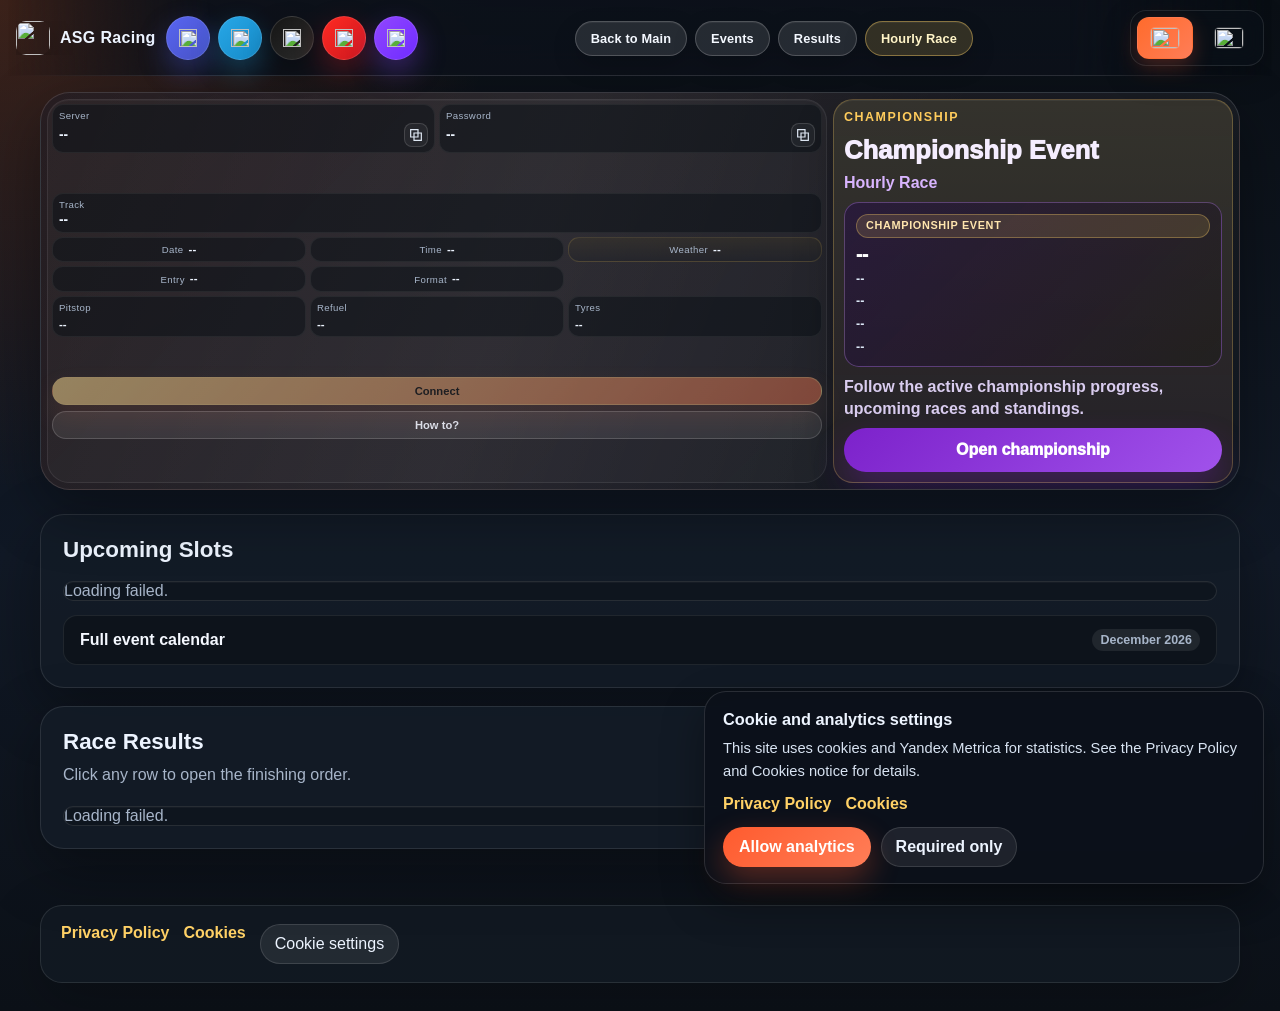
==== index.html @ 37a70ab8 "fix: tighten hourly hero and championship summary" ====
<!DOCTYPE html>
<html lang="en">
<head>
  <meta charset="UTF-8" />
  <meta name="viewport" content="width=device-width, initial-scale=1.0" />

  <meta name="yandex-verification" content="c76adf2164af15e6" />
  <meta name="google-site-verification" content="Q9-gOMKl6WbBLelP-Vl__xxrrF2Qyrm47kdie0mGxz8" />
  <meta name="yandex-metrika-id" content="107697834" />
  <meta name="legal-base-path" content="./" />

  <title>Hourly Race | ASG Racing</title>
  <meta
    name="description"
    content="Schedule, latest announcement and recent races for the dedicated ASG Racing hourly server."
  />
  <meta
    name="keywords"
    content="ASG Racing, ACC, Assetto Corsa Competizione, hourly race, race schedule, racing league, hourly server"
  />
  <meta name="robots" content="index, follow" />
  <meta name="author" content="ASG Racing" />
  <meta name="theme-color" content="#0b0f14" />

  <link rel="canonical" href="https://asgracing.github.io/hourly/" />
  <link rel="icon" href="https://asgracing.github.io/top/favicon.ico" sizes="any" />
  <link rel="icon" type="image/png" sizes="32x32" href="https://asgracing.github.io/top/favicon-32x32.png" />
  <link rel="icon" type="image/png" sizes="16x16" href="https://asgracing.github.io/top/favicon-16x16.png" />
  <link rel="apple-touch-icon" href="https://asgracing.github.io/top/apple-touch-icon.png" />

  <meta property="og:type" content="website" />
  <meta property="og:url" content="https://asgracing.github.io/hourly/" />
  <meta property="og:title" content="Hourly Race | ASG Racing" />
  <meta
    property="og:description"
    content="Schedule, latest announcement and recent races for the dedicated ASG Racing hourly server."
  />
  <meta property="og:image" content="https://asgracing.github.io/top/social/og.jpg" />
  <meta property="og:image:alt" content="ASG Racing hourly race preview" />
  <meta property="og:site_name" content="ASG Racing Hourly Race" />
  <meta property="og:locale" content="en_US" />

  <meta name="twitter:card" content="summary_large_image" />
  <meta name="twitter:title" content="Hourly Race | ASG Racing" />
  <meta
    name="twitter:description"
    content="Schedule, latest announcement and recent races for the dedicated ASG Racing hourly server."
  />
  <meta name="twitter:image" content="https://asgracing.github.io/top/social/og.jpg" />
  <meta name="twitter:image:alt" content="ASG Racing hourly race preview" />
  <meta name="hourly-votes-api" content="https://hourly-votes.asgracing.workers.dev" />

  <link rel="stylesheet" href="./styles.css?v=20260602championship2" />
  <link rel="stylesheet" href="./legal.css" />
</head>
<body id="top">
  <nav class="top-nav" id="top-nav">
    <div class="top-nav-inner">
      <a class="top-nav-brand" href="https://asgracing.github.io/top/" aria-label="ASG Racing home" data-i18n-aria-label="homeAriaLabel">
        <img class="top-nav-brand-logo" src="../top/social/asg.png" alt="" />
        <span class="top-nav-brand-text">ASG Racing</span>
      </a>
      <div class="top-nav-socials">
        <a class="top-nav-link-primary nav-social nav-social-discord" href="https://discord.gg/cEPFHXXtTC" target="_blank" rel="noopener noreferrer" aria-label="Discord" title="Discord">
          <img class="social-icon" src="../top/social/discord.svg" alt="" />
        </a>
        <a class="top-nav-link-primary nav-social nav-social-telegram" href="https://t.me/+JUymrENgddcyMTdi" target="_blank" rel="noopener noreferrer" aria-label="Telegram" title="Telegram">
          <img class="social-icon" src="../top/social/telegram.svg" alt="" />
        </a>
        <a class="top-nav-link-primary nav-social nav-social-tiktok" href="https://www.tiktok.com/@asgracingacc" target="_blank" rel="noopener noreferrer" aria-label="TikTok" title="TikTok">
          <img class="social-icon" src="../top/social/tiktok.svg" alt="" />
        </a>
        <a class="top-nav-link-primary nav-social nav-social-youtube" href="https://www.youtube.com/channel/UCwVcW5iUFxcT5Z8AHVqPhTg" target="_blank" rel="noopener noreferrer" aria-label="YouTube" title="YouTube">
          <img class="social-icon" src="../top/social/youtube.svg" alt="" />
        </a>
        <a class="top-nav-link-primary nav-social nav-social-twitch" href="https://www.twitch.tv/asgracing" target="_blank" rel="noopener noreferrer" aria-label="Twitch" title="Twitch">
          <img class="social-icon" src="../top/social/twitch.svg" alt="" />
        </a>
      </div>
      <div class="top-nav-center">
        <div class="top-nav-menu">
          <a class="top-nav-link top-nav-link-secondary" href="https://asgracing.github.io/top/" data-i18n="navLeaderboard" data-nav-item="true">Leaderboard</a>
          <a class="top-nav-link top-nav-link-secondary" href="#schedule" data-i18n="navUpcoming" data-nav-item="true">Upcoming Slots</a>
          <a class="top-nav-link top-nav-link-secondary" href="#recent-races" data-i18n="navRaceResults" data-nav-item="true">Race Results</a>
          <a class="top-nav-link top-nav-link-secondary is-current" href="#top" data-i18n="navHourly" data-nav-item="true">Hourly Race</a>
          <div class="top-nav-more" id="top-nav-more">
            <button
              class="top-nav-link top-nav-link-secondary top-nav-more-toggle"
              id="top-nav-more-toggle"
              type="button"
              aria-expanded="false"
              aria-haspopup="true"
              aria-label="Open extra navigation"
              data-i18n-aria-label="navMoreAriaLabel"
            >
              <span class="top-nav-more-icon" aria-hidden="true">☰</span>
              <span class="top-nav-more-text" data-i18n="navMore">More</span>
            </button>
            <div class="top-nav-more-menu" id="top-nav-more-menu" hidden></div>
          </div>
        </div>
      </div>
      <div class="top-nav-actions">
        <div class="lang-switch top-nav-lang" aria-label="Language switcher" data-i18n-aria-label="langSwitcherLabel">
          <button class="lang-btn" type="button" data-lang="en" aria-label="English">
            <span class="lang-flag"><img src="../top/social/cif--gb.svg" alt="" /></span>
          </button>
          <button class="lang-btn" type="button" data-lang="ru" aria-label="Russian">
            <span class="lang-flag"><img src="../top/social/cif--ru.svg" alt="" /></span>
          </button>
        </div>
      </div>
    </div>
  </nav>

  <main class="page">
    <section class="hero" id="hourly-home">
      <div class="hero-card">
        <div class="hero-grid">
          <section class="hero-server-card">
            <div class="hero-server-grid hero-server-grid-major">
              <div class="hero-server-item hero-server-item-emphasis">
                <div class="label" data-i18n="heroServerLabel">Server</div>
                <div class="hero-copy-row">
                  <div class="value hero-copy-value" id="hero-server-name">--</div>
                  <button class="hero-copy-btn" type="button" data-copy-target="hero-server-name" data-copy-label-key="heroServerLabel">
                    <span class="hero-copy-icon hero-copy-icon-copy" aria-hidden="true">
                      <svg viewBox="0 0 24 24" focusable="false" aria-hidden="true">
                        <path d="M9 9h11v11H9z" fill="none" stroke="currentColor" stroke-width="1.8"></path>
                        <path d="M4 4h11v11H4z" fill="none" stroke="currentColor" stroke-width="1.8"></path>
                      </svg>
                    </span>
                    <span class="hero-copy-icon hero-copy-icon-done" aria-hidden="true">
                      <svg viewBox="0 0 24 24" focusable="false" aria-hidden="true">
                        <path d="M5 12.5 9.2 16.7 19 7.5" fill="none" stroke="currentColor" stroke-width="2.1" stroke-linecap="round" stroke-linejoin="round"></path>
                      </svg>
                    </span>
                  </button>
                </div>
              </div>
              <div class="hero-server-item hero-server-item-emphasis">
                <div class="label" data-i18n="heroPasswordLabel">Password</div>
                <div class="hero-copy-row">
                  <div class="value hero-copy-value" id="hero-server-password">--</div>
                  <button class="hero-copy-btn" type="button" data-copy-target="hero-server-password" data-copy-label-key="heroPasswordLabel">
                    <span class="hero-copy-icon hero-copy-icon-copy" aria-hidden="true">
                      <svg viewBox="0 0 24 24" focusable="false" aria-hidden="true">
                        <path d="M9 9h11v11H9z" fill="none" stroke="currentColor" stroke-width="1.8"></path>
                        <path d="M4 4h11v11H4z" fill="none" stroke="currentColor" stroke-width="1.8"></path>
                      </svg>
                    </span>
                    <span class="hero-copy-icon hero-copy-icon-done" aria-hidden="true">
                      <svg viewBox="0 0 24 24" focusable="false" aria-hidden="true">
                        <path d="M5 12.5 9.2 16.7 19 7.5" fill="none" stroke="currentColor" stroke-width="2.1" stroke-linecap="round" stroke-linejoin="round"></path>
                      </svg>
                    </span>
                  </button>
                </div>
              </div>
            </div>

            <div class="hero-server-stack">
              <div class="hero-server-grid hero-server-grid-major hero-event-grid">
                <div class="hero-server-item hero-server-item-emphasis hero-event-track">
                  <div class="label" data-i18n="labelTrack">Track</div>
                  <div class="value" id="announcement-track">--</div>
                </div>
                <div class="hero-server-item">
                  <div class="label" data-i18n="labelDate">Date</div>
                  <div class="value" id="announcement-date">--</div>
                </div>
                <div class="hero-server-item">
                  <div class="label" data-i18n="labelTime">Time</div>
                  <div class="value" id="announcement-time">--</div>
                </div>
                <div class="hero-server-item hero-announcement-weather" id="hero-weather-card" tabindex="0" role="button" aria-haspopup="dialog">
                  <div class="label" data-i18n="heroWeatherLabel">Weather</div>
                  <div class="value" id="hero-weather">--</div>
                </div>
                <div class="hero-server-item">
                  <div class="label" data-i18n="heroEntryLabel">Entry</div>
                  <div class="value" id="hero-entry-rules">--</div>
                </div>
                <div class="hero-server-item">
                  <div class="label" data-i18n="heroFormatLabel">Format</div>
                  <div class="value" id="hero-race-format">--</div>
                </div>
              </div>
              <div class="hero-server-grid hero-server-grid-rules">
                <div class="hero-server-item">
                  <div class="label" data-i18n="heroPitstopLabel">Pitstop</div>
                  <div class="value" id="hero-pitstop-rules">--</div>
                </div>
                <div class="hero-server-item">
                  <div class="label" data-i18n="heroRefuelLabel">Refuel</div>
                  <div class="value" id="hero-refuel-rules">--</div>
                </div>
                <div class="hero-server-item">
                  <div class="label" data-i18n="heroTyresLabel">Tyres</div>
                  <div class="value" id="hero-tyre-rules">--</div>
                </div>
              </div>
            </div>

            <div class="hero-connect-actions">
              <a class="hero-connect-btn" id="hero-connect-link" href="#" data-i18n="serverConnectBtn">Connect</a>
              <a class="hero-connect-help" href="https://github.com/lonemeow/acc-connector" target="_blank" rel="noopener noreferrer" data-i18n="serverConnectHowTo">How to?</a>
            </div>

            <div id="hero-vote"></div>
          </section>

          <aside class="hero-announcement-card" id="announcement">
            <div class="hero-announcement-head">
              <div>
                <div class="eyebrow hero-announcement-eyebrow" data-i18n="championshipEyebrow">Championship</div>
              </div>
            </div>

            <div class="championship-summary">
              <div class="championship-summary-title" id="hero-championship-title">--</div>
              <div class="championship-summary-meta" id="hero-championship-meta">--</div>
              <div class="championship-next-card" id="hero-championship-next-card">
                <div class="event-type-badge" id="hero-championship-badge">Championship Event</div>
                <div class="championship-next-track" id="hero-championship-track">--</div>
                <div class="championship-next-detail" id="hero-championship-date">--</div>
                <div class="championship-next-detail" id="hero-championship-weather">--</div>
                <div class="championship-next-detail" id="hero-championship-format">--</div>
                <div class="championship-next-detail" id="hero-championship-pit">--</div>
              </div>
              <p class="championship-summary-text" id="hero-championship-description">--</p>
              <a class="championship-summary-btn" href="./championship/" data-i18n="championshipOpenButton">Open championship</a>
            </div>
          </aside>
        </div>
      </div>
    </section>

    <section class="card" id="schedule">
      <div class="section-head">
        <div>
          <div class="eyebrow" data-i18n="scheduleEyebrow">Schedule</div>
          <h2 data-i18n="scheduleTitle">Upcoming Slots</h2>
        </div>
      </div>
      <div class="table-card table-card-compact">
        <div class="table-wrap" id="schedule-list">
          <div class="empty" data-i18n="loadingShort">Loading...</div>
        </div>
      </div>
      <details class="calendar-panel" id="calendar-panel">
        <summary>
          <span data-i18n="calendarSummary">Full event calendar</span>
          <span class="calendar-panel-count" id="calendar-count">--</span>
        </summary>
        <div class="calendar-grid" id="calendar-grid"></div>
      </details>
    </section>

    <section class="card" id="recent-races">
      <div class="section-head">
        <div>
          <div class="eyebrow" data-i18n="archiveEyebrow">Archive</div>
          <h2 data-i18n="racesTableTitle">Race Results</h2>
          <p class="section-subtitle" data-i18n="racesTableSubtitle">Click any row to open the finishing order.</p>
        </div>
      </div>
      <div class="table-card table-card-compact">
        <div class="table-wrap" id="recent-races-table">
          <div class="empty" data-i18n="loadingShort">Loading...</div>
        </div>
      </div>
    </section>

    <div class="modal-overlay" id="schedule-modal" aria-hidden="true">
      <div class="modal-card modal-card-slot" role="dialog" aria-modal="true" aria-labelledby="schedule-modal-title">
        <button class="modal-close" id="schedule-modal-close" type="button" aria-label="Close" data-i18n-aria-label="closeLabel">✕</button>
        <div class="modal-header">
          <div>
            <div class="eyebrow" data-i18n="scheduleModalEyebrow">Slot details</div>
            <h3 id="schedule-modal-title" class="modal-title">--</h3>
            <p class="modal-subtitle" id="schedule-modal-subtitle">--</p>
          </div>
        </div>
        <div class="schedule-modal-details" id="schedule-modal-details"></div>
      </div>
    </div>

    <div class="modal-overlay" id="race-results-modal" aria-hidden="true">
      <div class="modal-card modal-card-race" role="dialog" aria-modal="true" aria-labelledby="race-results-title">
        <button class="modal-close" id="race-results-close" type="button" aria-label="Close" data-i18n-aria-label="closeLabel">✕</button>
        <div class="modal-header">
          <div>
            <div class="eyebrow" data-i18n="raceModalEyebrow">Race details</div>
            <h3 id="race-results-title" class="modal-title">--</h3>
            <p class="modal-subtitle" id="race-results-subtitle">--</p>
          </div>
        </div>
        <div class="race-modal-summary" id="race-modal-summary"></div>
        <div class="table-card table-card-modal">
          <div class="table-wrap" id="race-results-table">
            <div class="empty" data-i18n="loadingShort">Loading...</div>
          </div>
        </div>
      </div>
    </div>

    <div class="modal-overlay" id="weather-modal" aria-hidden="true">
      <div class="modal-card modal-card-weather" role="dialog" aria-modal="true" aria-labelledby="weather-modal-title">
        <button class="modal-close" id="weather-modal-close" type="button" aria-label="Close" data-i18n-aria-label="closeLabel">✕</button>
        <div class="modal-header">
          <div>
            <div class="eyebrow" data-i18n="weatherModalEyebrow">Weather details</div>
            <h3 id="weather-modal-title" class="modal-title" data-i18n="weatherModalTitle">Race weather</h3>
            <p class="modal-subtitle" id="weather-modal-subtitle" data-i18n="weatherModalSubtitle">Tap any indicator to understand what it means.</p>
          </div>
        </div>
        <div class="weather-modal-details" id="weather-modal-details"></div>
      </div>
    </div>
  </main>

  <script src="./legal.js" defer></script>
  <script src="./app.js?v=20260602championship2" defer></script>
</body>
</html>
---- styles.css ----
:root {
  --bg: #0c1118;
  --bg-soft: #151d28;
  --card: rgba(19, 28, 39, 0.92);
  --line: rgba(255, 255, 255, 0.1);
  --text: #edf4ff;
  --muted: #a7b5c9;
  --accent: #ff6b2c;
  --accent-soft: rgba(255, 107, 44, 0.16);
  --shadow: 0 20px 60px rgba(0, 0, 0, 0.35);
  --radius: 24px;
}

* {
  box-sizing: border-box;
}

html {
  scroll-padding-top: 84px;
}

body {
  margin: 0;
  min-height: 100vh;
  background:
    radial-gradient(circle at top left, rgba(255, 107, 44, 0.2), transparent 30%),
    linear-gradient(180deg, #0a0f15, #111926 55%, #0c1118);
  color: var(--text);
  font-family: Inter, Arial, sans-serif;
}

.top-nav,
.page {
  position: relative;
  z-index: 1;
}

.top-nav {
  --top-nav-band-width: min(1440px, calc(100% - 16px));
  position: sticky;
  top: 0;
  width: 100%;
  z-index: 1000;
  background: transparent;
  border-bottom: 0;
  box-shadow: none;
}

.top-nav::before {
  content: "";
  position: absolute;
  inset: 0 auto 0 50%;
  width: var(--top-nav-band-width);
  transform: translateX(-50%);
  pointer-events: none;
  backdrop-filter: blur(18px);
  -webkit-backdrop-filter: blur(18px);
  background:
    linear-gradient(180deg, rgba(12, 17, 26, 0.94), rgba(12, 17, 26, 0.88));
  border-bottom: 1px solid rgba(255, 255, 255, 0.12);
  box-shadow: 0 14px 36px rgba(0, 0, 0, 0.28);
  -webkit-mask-image: linear-gradient(90deg, transparent 0%, #000 16%, #000 84%, transparent 100%);
  mask-image: linear-gradient(90deg, transparent 0%, #000 16%, #000 84%, transparent 100%);
}

.top-nav-inner {
  position: relative;
  z-index: 1;
  max-width: 1440px;
  margin: 0 auto;
  padding: 8px 20px 10px;
  display: grid;
  grid-template-columns: minmax(0, 1fr) auto minmax(0, 1fr);
  grid-template-areas:
    "brand socials actions"
    "menu menu menu";
  align-items: center;
  gap: 7px 10px;
}

.top-nav-brand {
  grid-area: brand;
  display: inline-flex;
  align-items: center;
  gap: 10px;
  color: var(--text);
  text-decoration: none;
  font-weight: 900;
  letter-spacing: 0.02em;
  white-space: nowrap;
}

.top-nav-brand-logo {
  display: block;
  width: 34px;
  height: 34px;
  object-fit: cover;
  border-radius: 10px;
  box-shadow: 0 10px 24px rgba(0, 0, 0, 0.24);
  flex: 0 0 auto;
}

.top-nav-brand-text {
  display: inline-block;
}

.top-nav-center {
  grid-area: menu;
  display: flex;
  justify-content: center;
  min-width: 0;
  position: relative;
}

.top-nav-socials {
  grid-area: socials;
  display: flex;
  align-items: center;
  gap: 8px;
}

.top-nav-menu {
  display: flex;
  align-items: center;
  justify-content: center;
  gap: 8px;
  flex-wrap: nowrap;
  min-width: 0;
}

.top-nav-menu > [hidden] {
  display: none !important;
}

.top-nav-actions {
  grid-area: actions;
  justify-self: end;
  display: flex;
  justify-content: flex-end;
}

.top-nav-more {
  position: relative;
  display: none;
}

.top-nav-more.is-visible {
  display: block;
}

.top-nav-more-toggle {
  gap: 8px;
}

.top-nav-more-icon {
  font-size: 1rem;
  line-height: 1;
}

.top-nav-more-menu {
  position: absolute;
  top: calc(100% + 10px);
  right: 0;
  min-width: 180px;
  display: grid;
  gap: 6px;
  padding: 8px;
  border: 1px solid rgba(255, 255, 255, 0.14);
  border-radius: 16px;
  background: rgba(12, 17, 26, 0.98);
  box-shadow: 0 18px 42px rgba(0, 0, 0, 0.34);
  z-index: 30;
}

.top-nav-more-menu[hidden] {
  display: none !important;
}

.top-nav-more-link {
  display: block;
  padding: 10px 12px;
  border-radius: 12px;
  color: #f4f8ff;
  text-decoration: none;
  font-weight: 700;
  font-size: 0.84rem;
  background: rgba(255, 255, 255, 0.06);
  border: 1px solid rgba(255, 255, 255, 0.08);
}

.top-nav-more-link:hover {
  background: rgba(255, 255, 255, 0.12);
  border-color: rgba(255, 209, 102, 0.26);
}

.top-nav-link-primary,
.top-nav-link-secondary {
  display: inline-flex;
  align-items: center;
  justify-content: center;
  padding: 6px 12px;
  border-radius: 999px;
  font-weight: 800;
  font-size: 0.76rem;
  letter-spacing: 0.01em;
  text-decoration: none;
  white-space: nowrap;
  transition: all 0.18s ease;
}

.top-nav-link-primary {
  background: linear-gradient(135deg, var(--accent), #ff7d57);
  color: #fff;
  border: 1px solid transparent;
  box-shadow: 0 10px 24px rgba(255, 91, 46, 0.28);
}

.top-nav-link-primary:hover {
  transform: translateY(-1px);
  filter: brightness(1.04);
  box-shadow: 0 14px 30px rgba(255, 91, 46, 0.36);
}

.top-nav-link-secondary {
  background: rgba(255, 255, 255, 0.11);
  border: 1px solid rgba(255, 255, 255, 0.2);
  color: #f4f8ff;
  box-shadow:
    inset 0 1px 0 rgba(255, 255, 255, 0.05),
    0 10px 24px rgba(0, 0, 0, 0.18);
}

.top-nav-link-secondary:hover {
  background: rgba(255, 255, 255, 0.18);
  border-color: rgba(255, 209, 102, 0.42);
  color: #ffffff;
  box-shadow:
    0 0 0 1px rgba(255, 209, 102, 0.16),
    0 14px 28px rgba(0, 0, 0, 0.24);
  transform: translateY(-1px);
}

.top-nav-link-secondary.is-current {
  background: rgba(255, 209, 102, 0.16);
  border-color: rgba(255, 209, 102, 0.42);
  color: #fff4c7;
}

.nav-social {
  min-width: 42px;
  min-height: 42px;
  padding: 10px;
  font-size: 0.86rem;
  letter-spacing: 0.015em;
  box-shadow: 0 12px 28px rgba(0, 0, 0, 0.24);
}

.nav-social.nav-social-discord {
  background: linear-gradient(135deg, #5865f2, #4752c4);
  border-color: rgba(255, 255, 255, 0.12);
  box-shadow: 0 12px 28px rgba(88, 101, 242, 0.34);
}

.nav-social.nav-social-telegram {
  background: linear-gradient(135deg, #27a7e7, #168ac7);
  border-color: rgba(255, 255, 255, 0.12);
  box-shadow: 0 12px 28px rgba(39, 167, 231, 0.3);
}

.nav-social:hover {
  transform: translateY(-1px);
  filter: brightness(1.05);
}

.nav-social.nav-social-discord:hover {
  box-shadow: 0 16px 34px rgba(88, 101, 242, 0.42);
}

.nav-social.nav-social-telegram:hover {
  box-shadow: 0 16px 34px rgba(39, 167, 231, 0.38);
}

.nav-social.nav-social-tiktok {
  background: linear-gradient(135deg, #151515, #2b2b2b);
  border-color: rgba(255, 255, 255, 0.12);
  box-shadow: 0 12px 28px rgba(0, 0, 0, 0.32);
}

.nav-social.nav-social-tiktok:hover {
  box-shadow: 0 16px 34px rgba(0, 0, 0, 0.4);
}

.nav-social.nav-social-youtube {
  background: linear-gradient(135deg, #ff2a23, #cc181e);
  border-color: rgba(255, 255, 255, 0.12);
  box-shadow: 0 12px 28px rgba(204, 24, 30, 0.34);
}

.nav-social.nav-social-youtube:hover {
  box-shadow: 0 16px 34px rgba(204, 24, 30, 0.42);
}

.nav-social.nav-social-twitch {
  background: linear-gradient(135deg, #9146ff, #6f2cff);
  border-color: rgba(255, 255, 255, 0.12);
  box-shadow: 0 12px 28px rgba(145, 70, 255, 0.34);
}

.nav-social.nav-social-twitch:hover {
  box-shadow: 0 16px 34px rgba(145, 70, 255, 0.42);
}

.social-icon {
  display: block;
  width: 18px;
  height: 18px;
  object-fit: contain;
}

.lang-switch {
  display: inline-flex;
  align-items: center;
  gap: 8px;
  padding: 6px;
  border: 1px solid var(--line);
  border-radius: 16px;
  background: rgba(10, 16, 24, 0.78);
  backdrop-filter: blur(10px);
  box-shadow: 0 10px 30px rgba(0, 0, 0, 0.22);
}

.lang-btn {
  display: inline-flex;
  align-items: center;
  justify-content: center;
  gap: 0;
  min-width: 56px;
  height: 42px;
  padding: 0 10px;
  border: 1px solid transparent;
  border-radius: 12px;
  background: transparent;
  color: var(--muted);
  font-size: 13px;
  font-weight: 800;
  cursor: pointer;
  transition: 0.2s ease;
}

.lang-btn:hover {
  background: rgba(255, 255, 255, 0.05);
  color: var(--text);
}

.lang-btn.active {
  background: linear-gradient(135deg, var(--accent), #ff7d57);
  color: #fff;
  box-shadow: 0 8px 20px rgba(255, 91, 46, 0.25);
}

.lang-flag {
  display: inline-flex;
  align-items: center;
  justify-content: center;
  width: 28px;
  height: 20px;
  line-height: 1;
}

.lang-flag img {
  display: block;
  width: 100%;
  height: 100%;
  object-fit: cover;
  border-radius: 4px;
  box-shadow: 0 0 0 1px rgba(255, 255, 255, 0.16);
}

.page {
  width: min(1200px, calc(100% - 32px));
  margin: 0 auto;
  padding: 10px 0 56px;
}

.hero {
  padding: 6px 0 6px;
}

.hero-card {
  --hero-track-photo: none;
  position: relative;
  overflow: hidden;
  padding: 6px;
  border: 1px solid var(--line);
  border-radius: 30px;
  background:
    linear-gradient(135deg, rgba(255, 91, 46, 0.12), rgba(255, 255, 255, 0.03)),
    var(--card);
  box-shadow: var(--shadow);
}

.hero-card::before {
  content: "";
  position: absolute;
  inset: 0;
  background:
    linear-gradient(110deg, transparent 0%, rgba(255, 255, 255, 0.05) 40%, transparent 70%),
    linear-gradient(100deg, rgba(7, 11, 16, 0.25) 0%, rgba(7, 11, 16, 0.25) 34%, rgba(7, 11, 16, 0.25) 100%),
    var(--hero-track-photo);
  background-position: center, center, center;
  background-size: auto, cover, cover;
  background-repeat: no-repeat;
  pointer-events: none;
}

.hero-grid {
  position: relative;
  z-index: 1;
  display: grid;
  grid-template-columns: minmax(0, 1fr) minmax(320px, 400px);
  gap: 6px;
  align-items: stretch;
}

.eyebrow {
  color: var(--accent);
  text-transform: uppercase;
  letter-spacing: 0.12em;
  font-size: 0.78rem;
  font-weight: 800;
}

h1,
h2,
p {
  margin: 0;
}

h1 {
  margin-top: 0;
  font-size: clamp(2.2rem, 6vw, 4rem);
  line-height: 0.98;
  letter-spacing: -0.03em;
}

h2 {
  font-size: 1.4rem;
}

.subtitle {
  margin-top: 12px;
  max-width: 720px;
  color: var(--muted);
  line-height: 1.6;
}

.hero-server-card {
  display: flex;
  flex-direction: column;
  justify-content: space-between;
  gap: 10px;
  min-height: 100%;
  padding: 6px;
  border: 1px solid rgba(255, 255, 255, 0.08);
  border-radius: 22px;
  background: rgba(255, 255, 255, 0.03);
  box-shadow: inset 0 1px 0 rgba(255, 255, 255, 0.03);
}

.hero-server-grid {
  display: grid;
  grid-template-columns: repeat(2, minmax(0, 1fr));
  gap: 10px 12px;
}

.hero-server-grid-rules {
  grid-template-columns: repeat(3, minmax(0, 1fr));
  gap: 8px;
}

.hero-server-stack {
  display: grid;
  gap: 8px;
}

.hero-event-grid {
  grid-template-columns: repeat(3, minmax(0, 1fr));
}

.hero-event-track {
  grid-column: 1 / -1;
}

.hero-connect-actions {
  display: grid;
  grid-template-columns: minmax(0, 1fr);
  gap: 8px;
}

.hero-connect-btn,
.hero-connect-help {
  display: inline-flex;
  align-items: center;
  justify-content: center;
  min-height: 40px;
  padding: 0 14px;
  border-radius: 999px;
  font-weight: 900;
  text-align: center;
  text-decoration: none;
  transition:
    transform 0.18s ease,
    background 0.18s ease,
    opacity 0.18s ease;
}

.hero-connect-btn {
  border: 1px solid rgba(255, 209, 102, 0.48);
  background: linear-gradient(135deg, rgba(255, 209, 102, 0.94), rgba(255, 91, 46, 0.92));
  color: #101418;
  box-shadow: 0 12px 26px rgba(255, 91, 46, 0.24);
}

.hero-connect-help {
  border: 1px solid rgba(255, 255, 255, 0.16);
  background: rgba(255, 255, 255, 0.08);
  color: rgba(236, 243, 255, 0.9);
}

.hero-connect-btn:hover,
.hero-connect-btn:focus-visible,
.hero-connect-help:hover,
.hero-connect-help:focus-visible {
  transform: translateY(-1px);
}

.hero-connect-btn.is-disabled {
  cursor: not-allowed;
  pointer-events: none;
  opacity: 0.58;
  filter: grayscale(0.35);
}

.hero-server-item {
  min-width: 0;
  padding: 11px 12px;
  border: 1px solid rgba(255, 255, 255, 0.06);
  border-radius: 16px;
  background: rgba(9, 14, 21, 0.5);
  display: flex;
  align-items: center;
  justify-content: center;
  gap: 10px;
}

.hero-server-item .value {
  line-height: 1.35;
  overflow-wrap: anywhere;
  font-size: 0.98rem;
  font-weight: 600;
  margin-left: 0;
  text-align: center;
}

.hero-token-list {
  display: flex;
  flex-wrap: wrap;
  gap: 6px;
  justify-content: flex-end;
  margin-left: auto;
}

.hero-token {
  display: inline-flex;
  align-items: center;
  position: relative;
  min-height: 28px;
  padding: 5px 9px;
  border-radius: 999px;
  border: 1px solid rgba(255, 255, 255, 0.08);
  background: rgba(255, 255, 255, 0.06);
  color: var(--text);
  font-size: 0.82rem;
  font-weight: 700;
  line-height: 1.15;
  box-shadow: inset 0 1px 0 rgba(255, 255, 255, 0.04);
  transition: transform 0.22s ease, border-color 0.22s ease, box-shadow 0.22s ease, background-color 0.22s ease;
}

.hero-token-icon {
  width: 24px;
  height: 24px;
  object-fit: contain;
  flex: 0 0 auto;
}

.hero-token-text {
  line-height: 1;
}

.hero-token-has-tooltip {
  cursor: help;
}

.hero-token-tooltip {
  position: absolute;
  left: 50%;
  bottom: calc(100% + 12px);
  z-index: 12;
  display: flex;
  align-items: flex-start;
  gap: 10px;
  width: min(260px, 42vw);
  padding: 12px;
  border: 1px solid rgba(255, 209, 102, 0.22);
  border-radius: 14px;
  background:
    linear-gradient(180deg, rgba(255, 209, 102, 0.1), rgba(255, 255, 255, 0.02)),
    rgba(11, 17, 25, 0.97);
  box-shadow: 0 18px 36px rgba(0, 0, 0, 0.34);
  transform: translate(-50%, 8px) scale(0.96);
  opacity: 0;
  visibility: hidden;
  pointer-events: none;
  transition: opacity 0.22s ease, transform 0.22s ease, visibility 0.22s ease;
}

.hero-token-tooltip::after {
  content: "";
  position: absolute;
  left: 50%;
  top: 100%;
  width: 12px;
  height: 12px;
  border-right: 1px solid rgba(255, 209, 102, 0.22);
  border-bottom: 1px solid rgba(255, 209, 102, 0.22);
  background: rgba(11, 17, 25, 0.97);
  transform: translateX(-50%) rotate(45deg);
}

.hero-token-tooltip-icon {
  width: 28px;
  height: 28px;
  object-fit: contain;
  flex: 0 0 auto;
}

.hero-token-tooltip-copy {
  display: grid;
  gap: 4px;
  min-width: 0;
}

.hero-token-tooltip-title {
  color: #fff5d1;
  font-size: 0.84rem;
  font-weight: 800;
  line-height: 1.15;
}

.hero-token-tooltip-body {
  color: #d9e4f2;
  font-size: 0.76rem;
  font-weight: 600;
  line-height: 1.35;
}

@media (min-width: 721px) {
  .hero-token-has-tooltip:hover,
  .hero-token-has-tooltip:focus-visible {
    transform: translateY(-2px) scale(1.02);
    border-color: rgba(255, 209, 102, 0.32);
    box-shadow:
      inset 0 1px 0 rgba(255, 255, 255, 0.05),
      0 0 0 4px rgba(255, 209, 102, 0.08),
      0 10px 22px rgba(0, 0, 0, 0.22);
  }

  .hero-token-has-tooltip:hover .hero-token-tooltip,
  .hero-token-has-tooltip:focus-visible .hero-token-tooltip {
    opacity: 1;
    visibility: visible;
    transform: translate(-50%, 0) scale(1);
  }
}

.hero-token-primary {
  background: rgba(255, 91, 46, 0.16);
  border-color: rgba(255, 138, 76, 0.26);
  color: #fff0ea;
}

.hero-token-warning {
  background: rgba(255, 209, 102, 0.12);
  border-color: rgba(255, 209, 102, 0.26);
  color: #ffeab0;
}

.hero-token-muted {
  background: rgba(255, 255, 255, 0.04);
  border-color: rgba(255, 255, 255, 0.06);
  color: var(--muted);
  font-weight: 600;
}

.hero-server-item .label {
  margin-bottom: 0;
  font-size: 0.78rem;
  flex: 0 0 auto;
  text-align: center;
}

.hero-server-item-emphasis .value {
  font-size: 1.25rem;
  font-weight: 800;
  line-height: 1.3;
}

.hero-server-item-emphasis {
  display: block;
}

.hero-server-item-emphasis .label {
  margin-bottom: 4px;
  text-align: left;
}

.hero-server-item-emphasis .hero-copy-row {
  justify-content: space-between;
  margin-left: 0;
}

.hero-server-item-emphasis .value {
  margin-left: 0;
  text-align: left;
}

.hero-server-grid-rules .hero-server-item {
  align-items: flex-start;
  justify-content: flex-start;
  flex-direction: column;
  gap: 8px;
}

.hero-server-grid-rules .hero-server-item .label {
  text-align: left;
  margin-bottom: 0;
}

.hero-server-grid-rules .hero-server-item .value {
  margin-left: 0;
  text-align: left;
  width: 100%;
}

.hero-server-grid-rules .hero-token-list {
  justify-content: flex-start;
  margin-left: 0;
}

.hero-copy-row {
  display: flex;
  align-items: center;
  justify-content: center;
  gap: 8px;
  margin-left: 0;
}

.hero-copy-value {
  user-select: all;
}

.hero-copy-btn {
  flex: 0 0 auto;
  display: inline-flex;
  align-items: center;
  justify-content: center;
  width: 34px;
  height: 34px;
  padding: 0;
  border: 1px solid rgba(255, 255, 255, 0.14);
  border-radius: 10px;
  background: rgba(255, 255, 255, 0.05);
  color: #dfe8f4;
  cursor: pointer;
  transition: transform 0.18s ease, border-color 0.18s ease, background-color 0.18s ease, color 0.18s ease;
}

.hero-copy-btn:hover,
.hero-copy-btn:focus-visible {
  border-color: rgba(255, 209, 102, 0.36);
  background: rgba(255, 209, 102, 0.12);
  color: #fff4cf;
  outline: none;
}

.hero-copy-btn.is-copied {
  border-color: rgba(88, 214, 141, 0.4);
  background: rgba(88, 214, 141, 0.16);
  color: #d9ffe8;
}

.hero-copy-icon {
  display: inline-flex;
  width: 16px;
  height: 16px;
}

.hero-copy-icon svg {
  width: 100%;
  height: 100%;
}

.hero-copy-icon-done {
  display: none;
}

.hero-copy-btn.is-copied .hero-copy-icon-copy {
  display: none;
}

.hero-copy-btn.is-copied .hero-copy-icon-done {
  display: inline-flex;
}

.hero-announcement-card {
  display: flex;
  flex-direction: column;
  justify-content: space-between;
  gap: 12px;
  padding: 14px;
  border: 1px solid rgba(255, 209, 102, 0.26);
  border-radius: 20px;
  background:
    linear-gradient(180deg, rgba(255, 193, 86, 0.14), rgba(255, 91, 46, 0.08)),
    rgba(19, 28, 39, 0.94);
  box-shadow:
    inset 0 1px 0 rgba(255, 255, 255, 0.05),
    0 18px 40px rgba(0, 0, 0, 0.24);
}

.hero-announcement-head {
  display: flex;
  align-items: flex-start;
  justify-content: space-between;
  gap: 10px;
}

.hero-announcement-eyebrow {
  margin-bottom: 4px;
  color: #ffcc5c;
}

.hero-announcement-meta {
  display: grid;
  grid-template-columns: repeat(2, minmax(0, 1fr));
  gap: 10px;
}

.hero-announcement-inline-meta {
  display: grid;
  grid-template-columns: 1fr;
  gap: 8px;
}

.hero-announcement-inline-stat {
  display: flex;
  align-items: center;
  min-width: 0;
}

.hero-announcement-inline-stat-combined {
  align-items: stretch;
  justify-content: center;
  gap: 8px;
}

.hero-announcement-inline-stat .value {
  margin-left: 0;
  text-align: center;
  width: 100%;
}

.hero-announcement-inline-stat-combined .value {
  flex: 0 0 auto;
  min-width: 0;
  width: auto;
}

.hero-announcement-inline-stat .hero-token-list {
  justify-content: center;
  margin-left: 0;
}

.hero-announcement-inline-stat-combined .hero-token-list {
  justify-content: center;
  flex-wrap: nowrap;
  gap: 4px;
}

.hero-announcement-inline-stat-combined .hero-token {
  min-height: 26px;
  padding: 4px 7px;
  font-size: 0.74rem;
}

.hero-announcement-inline-divider {
  width: 1px;
  align-self: stretch;
  border-radius: 999px;
  background: linear-gradient(180deg, rgba(255, 255, 255, 0.04), rgba(255, 209, 102, 0.28), rgba(255, 255, 255, 0.04));
}

.hero-announcement-stat-track {
  grid-column: 1 / -1;
}

.hero-announcement-weather {
  padding: 11px 12px;
  border: 1px solid rgba(255, 209, 102, 0.14);
  border-radius: 16px;
  background:
    linear-gradient(180deg, rgba(255, 209, 102, 0.08), rgba(255, 255, 255, 0.02)),
    rgba(9, 14, 21, 0.28);
}

.hero-announcement-weather .value {
  line-height: 1.45;
  overflow-wrap: anywhere;
  font-size: 1.1rem;
  font-weight: 700;
}

.hero-announcement-card .value {
  font-size: 0.88rem;
}

.championship-summary {
  display: grid;
  gap: 9px;
  height: 100%;
  align-content: start;
}

.championship-summary-title {
  color: #f5edff;
  font-size: clamp(1.2rem, 2vw, 1.75rem);
  font-weight: 950;
  line-height: 1.05;
}

.championship-summary-meta {
  color: #d8b4fe;
  font-weight: 900;
  line-height: 1.25;
}

.championship-summary-text {
  color: #d9ccef;
  font-weight: 650;
  line-height: 1.35;
  margin: 0;
}

.championship-next-card {
  display: grid;
  gap: 7px;
  padding: 11px;
  border: 1px solid rgba(193, 132, 252, 0.34);
  border-radius: 15px;
  background:
    linear-gradient(135deg, rgba(126, 34, 206, 0.16), rgba(255, 209, 102, 0.05)),
    rgba(8, 12, 18, 0.54);
}

.championship-next-track {
  color: #ffffff;
  font-size: 1.15rem;
  font-weight: 950;
  line-height: 1.08;
}

.championship-next-detail {
  color: #dce8f7;
  font-size: 0.78rem;
  font-weight: 750;
  line-height: 1.25;
}

.championship-summary-btn {
  display: inline-flex;
  align-items: center;
  justify-content: center;
  min-height: 44px;
  padding: 0 16px;
  border-radius: 999px;
  background: linear-gradient(135deg, rgba(126, 34, 206, 0.98), rgba(168, 85, 247, 0.94));
  color: #ffffff;
  font-weight: 950;
  text-decoration: none;
  box-shadow: 0 16px 32px rgba(126, 34, 206, 0.28);
}

.hero-announcement-weather,
.hero-announcement-meta .stat {
  display: flex;
  align-items: center;
  justify-content: center;
  gap: 10px;
}

.hero-announcement-weather .label,
.hero-announcement-meta .label {
  margin-bottom: 0;
  flex: 0 0 auto;
  text-align: center;
}

.hero-announcement-weather .value,
.hero-announcement-meta .value {
  margin-left: 0;
  text-align: center;
}

#hero-weather-card {
  cursor: default;
}

.hero-announcement-stat-plain {
  justify-content: center;
}

.hero-announcement-stat-plain .value {
  margin-left: 0;
  text-align: center;
}

.hero-announcement-stat-track {
  display: block;
}

.hero-announcement-stat-track .value {
  margin-left: 0;
  text-align: left;
  font-size: 1.08rem;
  font-weight: 800;
  line-height: 1.3;
}

.hero-vote {
  display: flex;
  align-items: center;
  justify-content: center;
  gap: 6px;
  flex-wrap: wrap;
  margin-top: 2px;
  padding: 9px 12px;
  border: 1px solid rgba(255, 255, 255, 0.06);
  border-radius: 16px;
  background: rgba(8, 12, 18, 0.5);
}

.hero-vote-actions,
.schedule-event-vote-actions {
  display: flex;
  align-items: center;
  gap: 8px;
  flex-wrap: wrap;
}

.hero-vote-btn,
.schedule-event-vote-btn {
  display: inline-flex;
  align-items: center;
  justify-content: center;
  gap: 10px;
  min-height: 38px;
  padding: 8px 12px;
  border: 1px solid rgba(255, 209, 102, 0.24);
  border-radius: 999px;
  background: linear-gradient(135deg, rgba(255, 107, 44, 0.88), rgba(255, 145, 77, 0.88));
  color: #fff;
  font-size: 0.92rem;
  font-weight: 800;
  cursor: pointer;
  transition: transform 0.18s ease, filter 0.18s ease, opacity 0.18s ease;
}

.hero-vote-btn:hover:not(:disabled),
.schedule-event-vote-btn:hover:not(:disabled) {
  transform: translateY(-1px);
  filter: brightness(1.04);
}

.hero-vote-btn:disabled,
.schedule-event-vote-btn:disabled {
  cursor: default;
  opacity: 0.84;
}

.hero-vote-btn.is-voted,
.schedule-event-vote-btn.is-voted {
  background: linear-gradient(135deg, rgba(255, 209, 102, 0.92), rgba(255, 157, 77, 0.92));
  color: #101418;
}

.hero-vote-icon,
.schedule-event-vote-icon {
  font-size: 1rem;
  line-height: 1;
}

.hero-vote-meta,
.schedule-event-vote-meta {
  font-size: 0.84rem;
  font-weight: 700;
  color: #d6e1ef;
}

.hero-vote-meta {
  font-size: 1rem;
  font-weight: 800;
  text-align: right;
}

.hero-vote-cancel,
.schedule-event-vote-cancel {
  display: inline-flex;
  align-items: center;
  justify-content: center;
  width: 38px;
  height: 38px;
  padding: 0;
  border: 1px solid rgba(255, 107, 107, 0.34);
  border-radius: 999px;
  background: rgba(180, 35, 35, 0.92);
  color: #fff;
  font-size: 1.25rem;
  font-weight: 900;
  line-height: 1;
  cursor: pointer;
  transition: transform 0.18s ease, filter 0.18s ease, opacity 0.18s ease;
}

.hero-vote-cancel:hover:not(:disabled),
.schedule-event-vote-cancel:hover:not(:disabled) {
  transform: translateY(-1px);
  filter: brightness(1.06);
}

.hero-vote-cancel:disabled,
.schedule-event-vote-cancel:disabled {
  cursor: default;
  opacity: 0.84;
}

.card {
  margin-top: 18px;
  padding: 22px;
  border: 1px solid var(--line);
  border-radius: var(--radius);
  background: var(--card);
  box-shadow: var(--shadow);
}

.section-head {
  display: flex;
  align-items: start;
  justify-content: space-between;
  gap: 16px;
  margin-bottom: 18px;
}

.card .eyebrow,
.section-head .eyebrow {
  display: none;
}

.section-subtitle,
.modal-subtitle,
.race-note {
  color: var(--muted);
}

.section-subtitle {
  margin-top: 8px;
  line-height: 1.55;
}

.modal-subtitle {
  display: inline-flex;
  align-items: center;
  width: fit-content;
  max-width: 100%;
  margin-top: 10px;
  padding: 8px 12px;
  border: 1px solid rgba(255, 255, 255, 0.08);
  border-radius: 12px;
  background: rgba(8, 12, 18, 0.46);
  backdrop-filter: blur(8px);
  line-height: 1.4;
  color: #f4f8ff;
  font-weight: 800;
}

.status-pill {
  padding: 8px 12px;
  border-radius: 999px;
  background: var(--accent-soft);
  color: #ffd7c6;
  font-size: 0.85rem;
  font-weight: 700;
}

.grid.two {
  display: grid;
  grid-template-columns: repeat(2, minmax(0, 1fr));
  gap: 14px;
}

.stat,
.list-item {
  padding: 16px;
  border: 1px solid var(--line);
  border-radius: 18px;
  background: var(--bg-soft);
}

.label,
.item-meta,
.empty {
  color: var(--muted);
}

.label {
  font-size: 0.84rem;
  margin-bottom: 8px;
}

.value,
.item-title {
  font-size: 1.05rem;
  font-weight: 700;
}

.stack {
  display: grid;
  gap: 12px;
}

.list-item {
  display: flex;
  align-items: center;
  justify-content: space-between;
  gap: 14px;
}

.item-meta {
  margin-top: 6px;
  font-size: 0.92rem;
}

.item-side {
  white-space: nowrap;
  color: #ffd7c6;
  font-weight: 700;
}

.table-card {
  overflow: hidden;
  border: 1px solid var(--line);
  border-radius: 22px;
  background: rgba(14, 21, 30, 0.86);
  box-shadow: inset 0 1px 0 rgba(255, 255, 255, 0.03);
}

.table-card-compact {
  margin-top: 4px;
}

.table-wrap {
  overflow-x: auto;
}

table {
  width: 100%;
  min-width: 760px;
  border-collapse: collapse;
}

th {
  padding: 16px 18px;
  border-bottom: 1px solid var(--line);
  text-align: left;
  white-space: nowrap;
  font-size: 0.78rem;
  letter-spacing: 0.06em;
  text-transform: uppercase;
  color: var(--muted);
  background: rgba(255, 255, 255, 0.03);
}

td {
  padding: 8px 8px;
  border-bottom: 1px solid var(--line);
  vertical-align: middle;
  font-size: 15px;
}

tbody tr:last-child td {
  border-bottom: none;
}

tbody tr:hover {
  background: rgba(255, 255, 255, 0.025);
}

tbody tr:not(.is-interactive-row):hover {
  transform: none;
}

.race-pagination {
  display: flex;
  align-items: center;
  justify-content: space-between;
  gap: 12px;
  padding: 14px 16px;
  border-top: 1px solid var(--line);
}

.race-pagination-info {
  color: var(--muted);
  font-size: 0.9rem;
  white-space: nowrap;
}

.race-pagination-buttons {
  display: flex;
  flex-wrap: wrap;
  justify-content: flex-end;
  gap: 8px;
}

.race-page-btn {
  min-width: 36px;
  height: 36px;
  border: 1px solid var(--line);
  border-radius: 8px;
  background: rgba(255, 255, 255, 0.05);
  color: var(--text);
  font-weight: 800;
  cursor: pointer;
}

.race-page-btn:hover:not(:disabled),
.race-page-btn.active {
  border-color: rgba(255, 91, 46, 0.72);
  background: rgba(255, 91, 46, 0.16);
}

.race-page-btn:disabled {
  cursor: not-allowed;
  opacity: 0.42;
}

.races-table tbody tr {
  cursor: pointer;
  transition: background 0.18s ease, transform 0.18s ease;
}

.schedule-table tbody tr {
  cursor: pointer;
  transition: background 0.18s ease, transform 0.18s ease;
}

.schedule-table tbody tr:hover {
  background: rgba(255, 91, 46, 0.07);
  transform: translateY(-1px);
}

.schedule-cards-grid {
  display: grid;
  grid-template-columns: repeat(3, minmax(0, 1fr));
  gap: 14px;
}

.schedule-event-card {
  --schedule-track-photo: none;
  position: relative;
  min-height: 220px;
  overflow: hidden;
  border: 1px solid rgba(255, 255, 255, 0.08);
  border-radius: 22px;
  background:
    linear-gradient(118deg, rgba(7, 11, 16, 0.2) 0%, rgba(7, 11, 16, 0.2) 38%, rgba(7, 11, 16, 0.2) 100%),
    radial-gradient(circle at top right, rgba(255, 184, 77, 0.12), transparent 30%),
    var(--schedule-track-photo),
    rgba(10, 16, 24, 0.96);
  background-position: center, top right, center, center;
  background-size: cover, auto, cover, cover;
  background-repeat: no-repeat;
  box-shadow: 0 18px 40px rgba(0, 0, 0, 0.24);
  transition: transform 0.2s ease, box-shadow 0.2s ease, border-color 0.2s ease;
}

.schedule-event-card:hover {
  transform: translateY(-2px);
  border-color: rgba(255, 209, 102, 0.28);
  box-shadow: 0 24px 44px rgba(0, 0, 0, 0.3);
}

.schedule-event-card.is-championship-event,
.calendar-event.is-championship-event {
  border-color: rgba(255, 209, 102, 0.42);
  box-shadow: 0 18px 44px rgba(255, 157, 77, 0.12), 0 18px 40px rgba(0, 0, 0, 0.24);
}

.schedule-event-card-inner {
  display: inline-flex;
  flex-direction: column;
  gap: 10px;
  justify-content: flex-start;
  align-self: flex-end;
  max-width: calc(100% - 28px);
  margin: 14px;
  padding: 18px;
  border: 1px solid rgba(255, 255, 255, 0.08);
  border-radius: 18px;
  background: rgba(8, 12, 18, 0.5);
  backdrop-filter: blur(8px);
  box-shadow: inset 0 1px 0 rgba(255, 255, 255, 0.03);
}

.event-type-badge {
  align-self: flex-start;
  display: inline-flex;
  align-items: center;
  min-height: 24px;
  padding: 4px 9px;
  border: 1px solid rgba(255, 209, 102, 0.32);
  border-radius: 999px;
  background: rgba(255, 209, 102, 0.14);
  color: #ffe5ae;
  font-size: 0.68rem;
  font-weight: 900;
  line-height: 1;
  text-transform: uppercase;
  letter-spacing: 0.06em;
}

.schedule-event-card.is-championship-event .event-type-badge,
.calendar-event.is-championship-event .event-type-badge {
  border-color: rgba(193, 132, 252, 0.72);
  background: linear-gradient(135deg, rgba(126, 34, 206, 0.96), rgba(168, 85, 247, 0.9));
  color: #fbf5ff;
  box-shadow: 0 10px 24px rgba(126, 34, 206, 0.32);
}

.schedule-event-time {
  font-size: 0.9rem;
  font-weight: 700;
  color: #ffd9bb;
  letter-spacing: 0.02em;
}

.schedule-event-track {
  font-size: 1.5rem;
  font-weight: 900;
  line-height: 1.05;
  color: var(--text);
  text-shadow: 0 10px 24px rgba(0, 0, 0, 0.34);
}

.schedule-event-weather {
  display: inline-flex;
  align-items: center;
  gap: 8px;
  font-size: 0.98rem;
  font-weight: 700;
  color: #dce8f7;
}

.schedule-event-weather img {
  width: 22px;
  height: 22px;
  object-fit: contain;
  flex: 0 0 auto;
}

.schedule-event-vote {
  display: grid;
  gap: 8px;
  margin-top: 4px;
}

.schedule-event-vote-locked,
.hero-vote-locked {
  justify-items: start;
  border-style: dashed;
}

.calendar-panel {
  margin-top: 14px;
  border: 1px solid rgba(255, 255, 255, 0.08);
  border-radius: 14px;
  background: rgba(8, 12, 18, 0.44);
  overflow: hidden;
}

.calendar-panel summary {
  display: flex;
  align-items: center;
  justify-content: space-between;
  gap: 12px;
  min-height: 48px;
  padding: 0 16px;
  cursor: pointer;
  color: #f4f8ff;
  font-weight: 900;
}

.calendar-panel-count {
  min-width: 32px;
  padding: 4px 8px;
  border-radius: 999px;
  background: rgba(255, 255, 255, 0.08);
  color: var(--muted);
  text-align: center;
  font-size: 0.78rem;
}

.calendar-grid {
  display: grid;
  grid-template-columns: repeat(7, minmax(0, 1fr));
  gap: 6px;
  padding: 0 14px 14px;
}

.calendar-weekday {
  padding: 7px 4px;
  color: var(--muted);
  font-size: 0.72rem;
  font-weight: 900;
  text-align: center;
  text-transform: uppercase;
  letter-spacing: 0.06em;
}

.calendar-day {
  display: grid;
  grid-template-rows: auto 1fr;
  gap: 6px;
  min-height: 116px;
  padding: 8px;
  border: 1px solid rgba(255, 255, 255, 0.07);
  border-radius: 12px;
  background: rgba(8, 12, 18, 0.38);
}

.calendar-day-empty {
  border-color: transparent;
  background: transparent;
}

.calendar-day.is-past {
  opacity: 0.5;
}

.calendar-day-number {
  color: #f4f8ff;
  font-size: 0.78rem;
  font-weight: 900;
  line-height: 1;
}

.calendar-day-events {
  display: grid;
  gap: 6px;
  align-content: start;
}

.calendar-event {
  --calendar-track-photo: none;
  position: relative;
  display: grid;
  gap: 5px;
  min-height: 86px;
  padding: 9px;
  border: 1px solid rgba(255, 255, 255, 0.08);
  border-radius: 10px;
  overflow: hidden;
  text-align: left;
  color: var(--text);
  background:
    linear-gradient(180deg, rgba(8, 12, 18, 0.44), rgba(8, 12, 18, 0.86)),
    var(--calendar-track-photo);
  background-size: cover;
  background-position: center;
  cursor: pointer;
}

.calendar-event-time,
.calendar-event-track,
.calendar-event .event-type-badge {
  position: relative;
  z-index: 1;
}

.calendar-event-time {
  color: #ffffff;
  font-size: 0.88rem;
  font-weight: 950;
}

.calendar-event-track {
  color: #dce8f7;
  font-size: 0.78rem;
  font-weight: 800;
  line-height: 1.2;
}

.calendar-event .event-type-badge {
  max-width: 100%;
  padding: 4px 7px;
  font-size: 0.56rem;
  line-height: 1.15;
  white-space: normal;
}

.schedule-table td:first-child {
  white-space: nowrap;
}

.races-table tbody tr:hover {
  background: rgba(255, 91, 46, 0.07);
  transform: translateY(-1px);
}

.race-track-cell,
.driver-name-wrap {
  display: flex;
  flex-direction: column;
  gap: 4px;
}

.race-track-name,
.race-winner,
.driver-name {
  font-weight: 800;
}

.race-note {
  font-size: 13px;
  line-height: 1.35;
}

.rank-badge {
  display: inline-flex;
  align-items: center;
  justify-content: center;
  min-width: 34px;
  height: 34px;
  padding: 0 10px;
  border: 1px solid var(--line);
  border-radius: 999px;
  background: rgba(255, 255, 255, 0.06);
  font-weight: 800;
}

.driver-cell {
  display: flex;
  align-items: center;
  gap: 12px;
}

.driver-avatar {
  display: inline-flex;
  align-items: center;
  justify-content: center;
  width: 38px;
  height: 38px;
  flex: 0 0 auto;
  border-radius: 999px;
  background: linear-gradient(135deg, rgba(255, 107, 44, 0.95), rgba(255, 209, 102, 0.95));
  color: #101418;
  font-size: 14px;
  font-weight: 900;
}

.positions-delta {
  font-weight: 800;
}

.delta-positive {
  color: #39d98a;
}

.delta-negative {
  color: #ef4444;
}

.delta-neutral {
  color: var(--text);
}

.modal-overlay {
  position: fixed;
  inset: 0;
  z-index: 9999;
  display: flex;
  align-items: center;
  justify-content: center;
  padding: 20px;
  background: rgba(6, 10, 16, 0.78);
  backdrop-filter: blur(10px);
  opacity: 0;
  visibility: hidden;
  pointer-events: none;
  transition: opacity 0.2s ease, visibility 0.2s ease;
}

.modal-overlay.is-open {
  opacity: 1;
  visibility: visible;
  pointer-events: auto;
  padding-top: 140px;
}

.modal-card {
  --modal-track-photo: none;
  position: relative;
  width: min(920px, 100%);
  max-height: 88vh;
  overflow: auto;
  padding: 28px;
  border: 1px solid rgba(255, 255, 255, 0.1);
  border-radius: 24px;
  background:
    radial-gradient(circle at top right, rgba(255, 184, 77, 0.08), transparent 30%),
    linear-gradient(180deg, rgba(17, 24, 39, 0.98), rgba(11, 15, 20, 0.98));
  box-shadow: 0 30px 80px rgba(0, 0, 0, 0.45);
}

.modal-card-slot {
  max-height: none;
  overflow: visible;
  background:
    linear-gradient(112deg, rgba(7, 11, 16, 0.2) 0%, rgba(7, 11, 16, 0.2) 36%, rgba(7, 11, 16, 0.2) 100%),
    radial-gradient(circle at top right, rgba(255, 184, 77, 0.12), transparent 30%),
    var(--modal-track-photo),
    linear-gradient(180deg, rgba(17, 24, 39, 0.98), rgba(11, 15, 20, 0.98));
  background-position: center, top right, center, center;
  background-size: cover, auto, cover, cover;
  background-repeat: no-repeat;
}

.modal-card-race {
  width: min(1080px, 100%);
  background:
    linear-gradient(112deg, rgba(7, 11, 16, 0.34) 0%, rgba(7, 11, 16, 0.34) 36%, rgba(7, 11, 16, 0.34) 100%),
    radial-gradient(circle at top right, rgba(255, 184, 77, 0.12), transparent 30%),
    var(--modal-track-photo),
    linear-gradient(180deg, rgba(17, 24, 39, 0.98), rgba(11, 15, 20, 0.98));
  background-position: center, top right, center, center;
  background-size: cover, auto, cover, cover;
  background-repeat: no-repeat;
}

.modal-header {
  margin-bottom: 20px;
  padding-right: 42px;
}

.modal-title {
  margin: 8px 0 6px;
  font-size: clamp(1.5rem, 2.4vw, 2rem);
  color: var(--text);
}

.modal-close {
  position: absolute;
  top: 16px;
  right: 16px;
  width: 42px;
  height: 42px;
  border: 0;
  border-radius: 12px;
  background: rgba(255, 255, 255, 0.08);
  color: var(--text);
  font-size: 1.1rem;
  cursor: pointer;
  transition: background 0.18s ease, transform 0.18s ease;
}

.modal-close:hover {
  background: rgba(255, 255, 255, 0.14);
  transform: scale(1.03);
}

.race-modal-summary {
  display: grid;
  grid-template-columns: repeat(4, minmax(0, 1fr));
  gap: 12px;
  margin-bottom: 18px;
}

.race-summary-card {
  padding: 16px;
  border: 1px solid rgba(255, 255, 255, 0.08);
  border-radius: 18px;
  background: rgb(0 0 0 / 50%);
}

.race-summary-label {
  margin-bottom: 8px;
  font-size: 0.85rem;
  color: var(--muted);
}

.race-summary-value {
  font-size: 1.1rem;
  font-weight: 800;
  line-height: 1.25;
}

.schedule-modal-details {
  display: block;
}

.schedule-modal-hero {
  display: grid;
  grid-template-columns: minmax(0, 1.75fr) minmax(320px, 0.95fr);
  gap: 12px;
  align-items: start;
}

.schedule-modal-hero-pane {
  min-height: 0;
  order: 1;
}

.schedule-modal-vote {
  grid-column: 1 / -1;
  order: 2;
}

.event-details-link {
  grid-column: 1 / -1;
  order: 3;
  display: inline-flex;
  justify-self: start;
  align-items: center;
  min-height: 38px;
  padding: 0 14px;
  border-radius: 999px;
  background: rgba(255, 209, 102, 0.16);
  color: #ffe5ae;
  font-weight: 900;
  text-decoration: none;
}

.hero-server-card {
  gap: 4px;
  padding: 4px;
}

.hero-server-grid {
  gap: 4px;
}

.hero-server-stack {
  gap: 4px;
}

.hero-server-grid-rules {
  gap: 4px;
}

.hero-server-item {
  padding: 5px 6px;
  border-radius: 11px;
  gap: 5px;
}

.hero-server-item .label {
  font-size: 0.6rem;
  letter-spacing: 0.04em;
}

.hero-server-item .value {
  font-size: 0.72rem;
  line-height: 1.16;
}

.hero-server-item-emphasis .label {
  margin-bottom: 2px;
}

.hero-server-item-emphasis .value {
  font-size: 0.86rem;
  line-height: 1.12;
}

.hero-server-grid-rules .hero-server-item {
  gap: 5px;
}

.hero-token-list {
  gap: 4px;
}

.hero-token {
  min-height: 19px;
  padding: 2px 5px;
  font-size: 0.6rem;
}

.hero-token-icon {
  width: 15px;
  height: 15px;
}

.hero-copy-row {
  gap: 6px;
}

.hero-copy-btn {
  width: 24px;
  height: 24px;
  border-radius: 8px;
}

.hero-connect-actions {
  gap: 6px;
}

.hero-connect-btn,
.hero-connect-help {
  min-height: 28px;
  padding: 0 9px;
  font-size: 0.7rem;
}

.hero-announcement-card {
  gap: 9px;
  padding: 10px;
}

#schedule-modal .schedule-modal-vote .hero-vote {
  margin-top: 0;
}

#schedule-modal .hero-server-card,
#schedule-modal .hero-announcement-card {
  backdrop-filter: blur(10px);
}

#schedule-modal .hero-server-card {
  justify-content: flex-start;
  gap: 10px;
  padding: 14px;
}

#schedule-modal .hero-announcement-card {
  justify-content: flex-start;
  gap: 10px;
  padding: 14px;
}

#schedule-modal .hero-announcement-meta {
  grid-template-columns: 1fr;
}

#schedule-modal .hero-announcement-head {
  display: none;
}

#schedule-modal .hero-server-item,
#schedule-modal .hero-announcement-weather,
#schedule-modal .hero-announcement-meta .stat {
  background: rgba(9, 14, 21, 0.56);
}

#schedule-modal .hero-server-grid {
  gap: 10px 12px;
}

#schedule-modal .hero-server-grid-rules {
  gap: 10px;
}

#schedule-modal .hero-server-item {
  padding: 12px 13px;
}

#schedule-modal .hero-token-list {
  gap: 6px;
}

#schedule-modal .hero-token {
  min-height: 26px;
  padding: 5px 8px;
  font-size: 0.74rem;
}

#schedule-modal .hero-announcement-inline-meta {
  gap: 10px;
}

#schedule-modal .modal-subtitle {
  display: block;
  width: 100%;
  margin-top: 8px;
  padding-top: 12px;
  border: 0;
  border-top: 1px solid rgba(255, 255, 255, 0.08);
  background: transparent;
  backdrop-filter: none;
  color: inherit;
}

.schedule-modal-subtitle-grid {
  display: grid;
  grid-template-columns: repeat(3, minmax(0, 1fr));
  gap: 10px;
  width: 100%;
}

.schedule-modal-subtitle-card {
  display: grid;
  gap: 6px;
  min-width: 0;
  padding: 10px 12px;
  border: 1px solid rgba(255, 255, 255, 0.08);
  border-radius: 14px;
  background: rgba(8, 12, 18, 0.46);
  backdrop-filter: blur(8px);
}

.schedule-modal-subtitle-label {
  color: var(--muted);
  font-size: 0.74rem;
  font-weight: 700;
  line-height: 1.15;
}

.schedule-modal-subtitle-value {
  color: #f4f8ff;
  font-size: 0.9rem;
  font-weight: 800;
  line-height: 1.3;
  overflow-wrap: anywhere;
}

.schedule-modal-subtitle-card:nth-child(1) .schedule-modal-subtitle-value,
.schedule-modal-subtitle-card:nth-child(2) .schedule-modal-subtitle-value {
  font-size: calc(0.9rem + 4px);
  line-height: 1.2;
}

.schedule-modal-subtitle-card:nth-child(3) .schedule-modal-subtitle-value {
  display: inline-block;
  line-height: 1.45;
}

#schedule-modal .hero-announcement-inline-stat-combined {
  flex-direction: column;
  align-items: stretch;
  gap: 8px;
}

#schedule-modal .hero-announcement-inline-stat-combined .hero-token-list {
  gap: 4px;
}

#schedule-modal .hero-announcement-inline-stat-combined .value {
  width: 100%;
}

#schedule-modal .hero-announcement-inline-divider {
  display: none;
}

#schedule-modal .hero-announcement-inline-stat-combined .hero-token {
  min-height: 24px;
  padding: 4px 7px;
  font-size: 0.68rem;
}

#schedule-modal .hero-announcement-stat-track .value {
  font-size: 1rem;
}

#schedule-modal .hero-announcement-weather {
  padding: 10px 12px;
}

#schedule-modal .hero-announcement-weather .hero-token-list {
  flex-wrap: nowrap;
  justify-content: center;
  gap: 4px;
}

#schedule-modal .hero-announcement-weather .hero-token {
  min-height: 24px;
  padding: 4px 6px;
  font-size: 0.68rem;
}

#schedule-modal .hero-announcement-weather .hero-token-icon {
  width: 18px;
  height: 18px;
}

.modal-card-weather {
  width: min(560px, 100%);
  background:
    linear-gradient(180deg, rgba(255, 193, 86, 0.14), rgba(255, 91, 46, 0.08)),
    rgba(12, 18, 27, 0.96);
}

.weather-modal-details {
  display: grid;
  gap: 12px;
}

.weather-detail-card {
  padding: 21px;
  border: 1px solid rgba(255, 209, 102, 0.12);
  border-radius: 18px;
  background: rgba(8, 12, 18, 0.56);
}

.weather-detail-head {
  display: flex;
  align-items: center;
  gap: 10px;
  margin-bottom: 10px;
}

.weather-detail-icon {
  width: 39px;
  height: 39px;
  object-fit: contain;
  flex: 0 0 auto;
}

.weather-detail-value {
  color: #fff5d1;
  font-size: 1.3rem;
  font-weight: 800;
  line-height: 1.1;
}

.weather-detail-value-plain {
  color: #f2f5fb;
}

.weather-detail-title {
  margin-bottom: 6px;
  color: #f3f7fe;
  font-size: 1.08rem;
  font-weight: 800;
  line-height: 1.2;
}

.weather-detail-body {
  color: #d7e0ed;
  font-size: 1rem;
  font-weight: 600;
  line-height: 1.45;
}

.table-card-modal {
  border-radius: 18px;
}

body.modal-open {
  overflow: hidden;
}

@media (max-width: 1420px) {
  html {
    scroll-padding-top: 132px;
  }

  .top-nav-inner {
    grid-template-columns: 1fr auto;
    grid-template-areas:
      "brand actions"
      "menu menu";
    align-items: center;
    gap: 10px;
    padding: 10px 16px 12px;
  }

  .top-nav-socials {
    display: none;
  }

  .top-nav-brand {
    grid-area: brand;
    min-width: 0;
    overflow: hidden;
    text-overflow: ellipsis;
  }

  .top-nav-actions {
    grid-area: actions;
    justify-content: flex-end;
  }

  .top-nav-center {
    grid-area: menu;
    display: block;
    width: 100%;
    min-width: 0;
  }

  .top-nav-menu {
    display: flex;
    width: 100%;
    gap: 8px;
    flex-wrap: nowrap;
    justify-content: flex-start;
    overflow: visible;
    padding: 2px 0 0;
  }

  .top-nav-link-primary,
  .top-nav-link-secondary {
    flex: 0 0 auto;
    padding: 9px 15px;
    font-size: 0.8rem;
  }

  .nav-social {
    min-width: 44px;
    min-height: 44px;
    padding: 10px;
    font-size: 0.84rem;
  }
}

@media (max-width: 1420px) and (min-width: 721px) {
  .top-nav-inner {
    grid-template-columns: auto auto 1fr auto;
    grid-template-areas: "brand socials menu actions";
    align-items: center;
    padding: 10px 16px;
  }

  .top-nav-socials {
    grid-area: socials;
    display: flex;
  }

  .top-nav-center {
    grid-area: menu;
    display: flex;
    justify-content: center;
    width: 100%;
    overflow: visible;
  }

  .top-nav-menu {
    width: auto;
    overflow: visible;
    justify-content: center;
    padding: 0;
  }
}

@media (max-width: 980px) {
  html {
    scroll-padding-top: 132px;
  }

  .top-nav-inner {
    grid-template-columns: auto 1fr auto;
    grid-template-areas:
      "brand socials actions"
      "menu menu menu";
    align-items: center;
    gap: 10px;
    padding: 10px 14px 12px;
  }

  .top-nav-brand {
    grid-area: brand;
    min-width: 0;
    overflow: hidden;
    text-overflow: ellipsis;
  }

  .top-nav-socials {
    grid-area: socials;
    display: flex;
    justify-content: center;
    min-width: 0;
  }

  .top-nav-actions {
    grid-area: actions;
    justify-content: flex-end;
  }

  .top-nav-center {
    grid-area: menu;
    display: block;
    width: 100%;
    min-width: 0;
  }

  .top-nav-menu {
    display: flex;
    width: 100%;
    gap: 8px;
    flex-wrap: nowrap;
    justify-content: flex-start;
    overflow: visible;
    padding-bottom: 0;
  }

  .top-nav-link-primary,
  .top-nav-link-secondary {
    flex: 0 0 auto;
    padding: 10px 15px;
    font-size: 0.8rem;
  }

  .nav-social {
    min-width: 44px;
    min-height: 44px;
    padding: 10px;
    font-size: 0.84rem;
  }

}

@media (max-width: 840px) and (min-width: 721px) {
  .hero {
    padding-top: 12px;
  }

  .hero-card {
    padding: 6px;
    border-radius: 22px;
  }

  .hero-grid {
    grid-template-columns: 1fr;
    gap: 12px;
  }

  .hero-announcement-card {
    order: -1;
    padding: 7px;
    gap: 7px;
  }

  .hero-server-grid {
    grid-template-columns: 1fr;
  }

  .hero-event-grid {
    grid-template-columns: 1fr;
  }

  .hero-server-grid-rules {
    grid-template-columns: 1fr;
  }

  #hero-vote {
    order: -1;
  }

  .hero-server-grid-major {
    order: 1;
  }

  .hero-server-grid-minor {
    order: 2;
  }

  .hero-server-stack {
    order: 3;
  }

  .hero-server-card {
    gap: 8px;
    padding: 6px;
  }

  .hero-server-item,
  .hero-announcement-meta .stat,
  .hero-announcement-weather {
    padding: 6px 7px;
  }

  .hero-server-item .label,
  .hero-announcement-weather .label,
  .hero-announcement-meta .label {
    margin-bottom: 0;
    flex: 0 0 auto;
  }

  .hero-server-item .value,
  .hero-announcement-weather .value,
  .hero-announcement-meta .value {
    font-size: 0.78rem;
    font-weight: 600;
    line-height: 1.35;
    text-align: center;
    margin-left: 0;
  }

  .hero-server-item-emphasis .value {
    font-size: 0.78rem;
    font-weight: 600;
    line-height: 1.35;
  }

  .hero-server-item-emphasis {
    display: block;
  }

  .hero-server-item-emphasis .label {
    margin-bottom: 6px;
    text-align: left;
  }

  .hero-server-item-emphasis .hero-copy-row {
    justify-content: space-between;
    margin-left: 0;
  }

  .hero-server-item-emphasis .value {
    margin-left: 0;
    text-align: left;
  }

  .hero-server-item.has-token-value,
  .hero-announcement-weather.has-token-value {
    display: block;
  }

  .hero-server-item.has-token-value .label,
  .hero-announcement-weather.has-token-value .label {
    margin-bottom: 6px;
  }

  .hero-server-item.has-token-value .value,
  .hero-announcement-weather.has-token-value .value {
    margin-left: 0;
    text-align: center;
  }

  .hero-server-grid-rules .hero-server-item {
    align-items: flex-start;
    justify-content: flex-start;
  }

  .hero-server-grid-rules .hero-server-item .label {
    text-align: left;
  }

  .hero-server-grid-rules .hero-server-item .value {
    margin-left: 0;
    text-align: left;
  }

  .hero-token-list {
    gap: 6px;
  }

  .hero-token {
    min-height: 26px;
    padding: 5px 9px;
    font-size: 0.74rem;
  }

  .hero-token-icon {
    width: 20px;
    height: 20px;
  }

  .hero-token-tooltip {
    display: none;
  }

  #hero-weather-card {
    cursor: pointer;
  }

  .hero-announcement-head {
    flex-direction: column;
    align-items: flex-start;
  }

  .hero-announcement-meta {
    grid-template-columns: repeat(2, minmax(0, 1fr));
  }

  .hero-announcement-inline-stat-combined {
    gap: 3px;
  }

  .hero-announcement-inline-divider {
    opacity: 0.65;
    width: 1px;
  }

  .hero-announcement-inline-stat-combined .hero-token-list {
    gap: 2px;
  }

  .hero-announcement-inline-stat-combined .hero-token {
    min-height: 24px;
    padding: 4px 7px;
    font-size: 0.68rem;
    line-height: 1.05;
  }

  .hero-announcement-stat-plain {
    min-width: 0;
  }

  .hero-announcement-stat-track {
    grid-column: 1 / -1;
  }
}

@media (max-width: 720px) {
  html {
    scroll-padding-top: 136px;
  }

  .page {
    width: min(100% - 20px, 1200px);
  }

  .top-nav-inner {
    grid-template-columns: auto 1fr auto;
    grid-template-areas:
      "brand socials actions"
      "menu menu menu";
    align-items: center;
    gap: 10px;
    padding: 10px 12px;
  }

  .top-nav-brand {
    display: inline-flex;
    align-items: center;
    gap: 0;
    grid-area: brand;
    min-width: 0;
    overflow: hidden;
    text-overflow: ellipsis;
  }

  .top-nav-brand-text {
    display: none;
  }

  .top-nav-brand-logo {
    width: 38px;
    height: 38px;
  }

  .top-nav-socials {
    grid-area: socials;
    display: flex;
    justify-content: center;
    min-width: 0;
  }

  .top-nav-center {
    grid-area: menu;
    display: block;
    width: 100%;
    min-width: 0;
  }

  .top-nav-actions {
    grid-area: actions;
    order: initial;
  }

  .top-nav-menu {
    width: 100%;
    justify-content: flex-start;
    overflow: visible;
    padding-bottom: 0;
  }

  .top-nav-link-primary,
  .top-nav-link-secondary {
    flex: 0 0 auto;
    padding: 10px 15px;
    font-size: 0.8rem;
  }

  .nav-social {
    min-height: 44px;
    padding: 10px 18px;
    font-size: 0.84rem;
  }

  .lang-btn {
    min-width: 45px;
    min-height: 34px;
    padding: 0 7px;
  }

  .lang-flag {
    width: 24px;
    height: 17px;
  }

  .nav-social {
    min-width: 36px;
    min-height: 36px;
    padding: 7px;
    font-size: 0.72rem;
  }

  .social-icon {
    width: 16px;
    height: 16px;
  }

  .hero {
    padding-top: 12px;
  }

  .hero-card {
    padding: 6px;
    border-radius: 22px;
  }

  .hero-grid {
    grid-template-columns: 1fr;
    gap: 12px;
  }

  .hero-announcement-card {
    order: -1;
    padding: 7px;
    gap: 7px;
  }

  .hero-server-grid {
    grid-template-columns: 1fr;
  }

  .hero-server-grid-rules {
    grid-template-columns: 1fr;
  }

  #hero-vote {
    order: -1;
  }

  .hero-server-grid-major {
    order: 1;
  }

  .hero-server-stack {
    order: 2;
  }

  .hero-server-item,
  .hero-announcement-weather,
  .hero-announcement-meta .stat {
    align-items: baseline;
    gap: 10px;
  }

  .hero-announcement-head {
    gap: 7px;
  }

  .hero-announcement-inline-meta {
    gap: 6px;
  }

  .hero-announcement-meta {
    gap: 7px;
  }

  .hero-announcement-meta .stat,
  .hero-announcement-weather {
    padding: 6px 7px;
  }

  .hero-server-item .label,
  .hero-announcement-weather .label,
  .hero-announcement-meta .label {
    margin-bottom: 0;
    flex: 0 0 auto;
  }

  .hero-server-item .value,
  .hero-announcement-weather .value,
  .hero-announcement-meta .value {
    font-size: 0.78rem;
    font-weight: 600;
    line-height: 1.35;
    text-align: center;
    margin-left: 0;
  }

  .hero-server-item-emphasis .value {
    font-size: 0.78rem;
    font-weight: 600;
    line-height: 1.35;
  }

  .hero-server-item-emphasis {
    display: block;
  }

  .hero-server-item-emphasis .label {
    margin-bottom: 6px;
    text-align: left;
  }

  .hero-server-item-emphasis .hero-copy-row {
    justify-content: space-between;
    margin-left: 0;
  }

  .hero-server-item-emphasis .value {
    margin-left: 0;
    text-align: left;
  }

  .hero-server-item.has-token-value,
  .hero-announcement-weather.has-token-value {
    display: block;
  }

  .hero-server-item.has-token-value .label,
  .hero-announcement-weather.has-token-value .label {
    margin-bottom: 6px;
  }

  .hero-server-item.has-token-value .value,
  .hero-announcement-weather.has-token-value .value {
    margin-left: 0;
    text-align: center;
  }

  .hero-server-grid-rules .hero-server-item {
    align-items: flex-start;
    justify-content: flex-start;
  }

  .hero-server-grid-rules .hero-server-item .label {
    text-align: left;
  }

  .hero-server-grid-rules .hero-server-item .value {
    margin-left: 0;
    text-align: left;
  }

  .hero-token-list {
    gap: 6px;
  }

  .hero-token {
    min-height: 26px;
    padding: 5px 9px;
    font-size: 0.74rem;
  }

  .hero-token-icon {
    width: 20px;
    height: 20px;
  }

  .hero-token-tooltip {
    display: none;
  }

  #hero-weather-card {
    cursor: pointer;
  }

  .weather-modal-details {
    gap: 8px;
  }

  #weather-modal .modal-header {
    display: none;
  }

  .weather-detail-card {
    padding: 12px;
    border-radius: 16px;
  }

  .weather-detail-head {
    margin-bottom: 8px;
  }

  .weather-detail-icon {
    width: 26px;
    height: 26px;
  }

  .weather-detail-value {
    font-size: 0.94rem;
  }

  .weather-detail-title {
    font-size: 0.86rem;
  }

  .weather-detail-body {
    font-size: 0.78rem;
    line-height: 1.4;
  }

  .hero-announcement-head {
    flex-direction: column;
    align-items: flex-start;
  }

  .hero-announcement-meta {
    grid-template-columns: repeat(2, minmax(0, 1fr));
  }

  .hero-announcement-inline-stat-combined {
    gap: 3px;
  }

  .hero-announcement-inline-divider {
    opacity: 0.65;
    width: 1px;
  }

  .hero-announcement-inline-stat-combined .hero-token-list {
    gap: 2px;
  }

  .hero-announcement-inline-stat-combined .hero-token {
    min-height: 24px;
    padding: 4px 7px;
    font-size: 0.68rem;
    line-height: 1.05;
  }


  .hero-announcement-stat-plain {
    min-width: 0;
  }

  .hero-announcement-stat-track {
    grid-column: 1 / -1;
  }

  .schedule-cards-grid {
    grid-template-columns: 1fr;
  }

  .calendar-grid {
    gap: 4px;
    padding: 0 8px 8px;
  }

  .calendar-weekday {
    padding: 6px 1px;
    font-size: 0.58rem;
  }

  .calendar-day {
    min-height: 82px;
    padding: 5px;
    border-radius: 9px;
  }

  .calendar-day-number {
    font-size: 0.68rem;
  }

  .calendar-event {
    min-height: 62px;
    padding: 6px;
  }

  .calendar-event-time {
    font-size: 0.72rem;
  }

  .calendar-event-track {
    font-size: 0.64rem;
  }

  .calendar-event .event-type-badge {
    padding: 3px 5px;
    font-size: 0.48rem;
  }

  .grid.two {
    grid-template-columns: 1fr;
  }

  .race-modal-summary {
    grid-template-columns: repeat(2, minmax(0, 1fr));
  }

  .schedule-modal-details {
    display: block;
  }

  .schedule-modal-hero {
    grid-template-columns: 1fr;
  }

  .schedule-modal-subtitle-grid {
    grid-template-columns: 1fr;
  }

  .schedule-modal-vote {
    order: -1;
  }

  #schedule-modal.is-open {
    padding-top: 118px;
    padding-left: 10px;
    padding-right: 10px;
    padding-bottom: 10px;
    align-items: flex-start;
  }

  #schedule-modal .modal-card-slot {
    max-height: calc(100dvh - 128px);
    overflow: auto;
    width: 100%;
    padding: 16px;
    border-radius: 20px;
  }

  .list-item,
  .section-head {
    flex-direction: column;
    align-items: flex-start;
  }
}
---- legal.css ----
body.legal-page {
  margin: 0;
  min-height: 100vh;
  background:
    radial-gradient(circle at top left, rgba(255, 91, 46, 0.18), transparent 28%),
    radial-gradient(circle at top right, rgba(255, 209, 102, 0.12), transparent 24%),
    linear-gradient(180deg, #0a0f15, #111926 55%, #0c1118);
  color: #edf4ff;
  font-family: Inter, Arial, sans-serif;
}

.legal-layout {
  width: min(980px, calc(100% - 32px));
  margin: 0 auto;
  padding: 32px 0 96px;
}

.legal-back-link {
  display: inline-flex;
  align-items: center;
  gap: 8px;
  margin-bottom: 18px;
  color: #ffd166;
  text-decoration: none;
  font-weight: 700;
}

.legal-back-link:hover,
.legal-back-link:focus-visible {
  color: #ffe09a;
}

.legal-hero,
.legal-card {
  background: rgba(18, 25, 34, 0.9);
  border: 1px solid rgba(255, 255, 255, 0.1);
  border-radius: 24px;
  box-shadow: 0 20px 60px rgba(0, 0, 0, 0.28);
}

.legal-hero {
  padding: 28px;
  margin-bottom: 18px;
}

.legal-kicker {
  display: inline-block;
  margin-bottom: 10px;
  color: #ffd166;
  font-size: 0.88rem;
  font-weight: 800;
  letter-spacing: 0.08em;
  text-transform: uppercase;
}

.legal-hero h1 {
  margin: 0 0 10px;
  font-size: clamp(2rem, 3vw, 2.8rem);
  line-height: 1.08;
}

.legal-updated {
  margin: 0;
  color: #9fb0c5;
  font-size: 0.96rem;
}

.legal-warning {
  margin-top: 18px;
  padding: 16px 18px;
  border-radius: 18px;
  border: 1px solid rgba(255, 209, 102, 0.28);
  background: rgba(255, 209, 102, 0.08);
  color: #fff0b7;
}

.legal-card {
  padding: 24px;
  margin-bottom: 16px;
}

.legal-card h2,
.legal-card h3 {
  margin-top: 0;
}

.legal-card p,
.legal-card li,
.legal-card dd,
.legal-card td,
.legal-card th {
  color: #d8e3f2;
  line-height: 1.65;
}

.legal-card ul {
  margin: 0;
  padding-left: 20px;
}

.legal-card li + li {
  margin-top: 8px;
}

.legal-definition-grid {
  display: grid;
  gap: 14px;
}

.legal-definition-grid div {
  padding: 14px 16px;
  border-radius: 18px;
  background: rgba(255, 255, 255, 0.04);
  border: 1px solid rgba(255, 255, 255, 0.08);
}

.legal-definition-grid dt {
  margin-bottom: 6px;
  color: #ffd166;
  font-weight: 800;
}

.legal-definition-grid dd {
  margin: 0;
}

.legal-table-wrap {
  overflow-x: auto;
}

.legal-table {
  width: 100%;
  border-collapse: collapse;
  min-width: 640px;
}

.legal-table th,
.legal-table td {
  padding: 14px 12px;
  vertical-align: top;
  border-bottom: 1px solid rgba(255, 255, 255, 0.08);
  text-align: left;
}

.legal-table th {
  color: #fff4c7;
  font-size: 0.92rem;
}

.legal-card code {
  padding: 2px 6px;
  border-radius: 8px;
  background: rgba(255, 255, 255, 0.08);
  color: #fff4c7;
  font-family: Consolas, "Courier New", monospace;
}

.legal-links-inline {
  display: flex;
  flex-wrap: wrap;
  gap: 10px;
}

.legal-links-inline a,
.asg-legal-link {
  color: #ffd166;
  text-decoration: none;
  font-weight: 700;
}

.legal-links-inline a:hover,
.legal-links-inline a:focus-visible,
.asg-legal-link:hover,
.asg-legal-link:focus-visible {
  color: #ffe09a;
}

.legal-note {
  color: #9fb0c5;
  font-size: 0.95rem;
}

.legal-inline-note {
  margin-top: 6px;
  color: #9fb0c5;
  font-size: 0.68rem;
  line-height: 1.32;
}

.legal-inline-note a {
  color: #ffd166;
}

.asg-legal-banner {
  position: fixed;
  right: 16px;
  bottom: 16px;
  z-index: 1600;
  width: min(560px, calc(100vw - 32px));
}

.asg-legal-banner[hidden] {
  display: none !important;
}

.asg-legal-banner-card {
  padding: 18px 18px 16px;
  border-radius: 22px;
  border: 1px solid rgba(255, 255, 255, 0.12);
  background: rgba(12, 17, 26, 0.97);
  box-shadow: 0 18px 42px rgba(0, 0, 0, 0.34);
  backdrop-filter: blur(18px);
  -webkit-backdrop-filter: blur(18px);
}

.asg-legal-banner-title {
  margin: 0 0 8px;
  font-size: 1.02rem;
}

.asg-legal-banner-body {
  margin: 0;
  color: #d8e3f2;
  font-size: 0.92rem;
  line-height: 1.55;
}

.asg-legal-link-row {
  display: flex;
  flex-wrap: wrap;
  gap: 10px 14px;
  margin-top: 12px;
}

.asg-legal-banner-actions {
  display: flex;
  flex-wrap: wrap;
  gap: 10px;
  margin-top: 14px;
}

.asg-legal-banner-btn,
.asg-legal-link-button {
  border: 0;
  border-radius: 999px;
  font: inherit;
  cursor: pointer;
}

.asg-legal-banner-btn {
  padding: 11px 16px;
  font-weight: 800;
}

.asg-legal-banner-btn-primary {
  background: linear-gradient(135deg, #ff5b2e, #ff7d57);
  color: #fff;
  box-shadow: 0 12px 30px rgba(255, 91, 46, 0.32);
}

.asg-legal-banner-btn-secondary,
.asg-legal-link-button {
  background: rgba(255, 255, 255, 0.08);
  color: #edf4ff;
  border: 1px solid rgba(255, 255, 255, 0.12);
  padding: 10px 14px;
}

.asg-legal-footer-links {
  margin-top: 12px;
}

.asg-legal-footer-note {
  color: #9fb0c5;
  font-size: 0.84rem;
  line-height: 1.5;
}

.asg-legal-mini-footer {
  width: min(1200px, calc(100% - 32px));
  margin: 0 auto 28px;
}

.asg-legal-mini-footer-inner {
  display: flex;
  justify-content: space-between;
  align-items: flex-start;
  gap: 16px;
  padding: 18px 20px;
  border-radius: 22px;
  background: rgba(18, 25, 34, 0.92);
  border: 1px solid rgba(255, 255, 255, 0.1);
  box-shadow: 0 20px 60px rgba(0, 0, 0, 0.22);
}

.asg-legal-mini-footer-title {
  color: #fff4c7;
  font-weight: 800;
}

.asg-legal-mini-footer-note {
  margin-top: 6px;
  color: #9fb0c5;
  font-size: 0.9rem;
  line-height: 1.5;
}

.asg-legal-mini-footer-links {
  display: flex;
  flex-wrap: wrap;
  justify-content: flex-end;
  gap: 10px 14px;
}

@media (max-width: 820px) {
  .legal-layout {
    width: min(100%, calc(100% - 24px));
    padding-top: 20px;
  }

  .legal-hero,
  .legal-card {
    padding: 20px;
  }

  .asg-legal-mini-footer-inner {
    flex-direction: column;
  }

  .asg-legal-mini-footer-links {
    justify-content: flex-start;
  }
}

@media (max-width: 640px) {
  .asg-legal-banner {
    right: 12px;
    bottom: 12px;
    width: calc(100vw - 24px);
  }

  .asg-legal-banner-actions {
    flex-direction: column;
  }

  .asg-legal-banner-btn,
  .asg-legal-link-button {
    width: 100%;
    justify-content: center;
  }
}
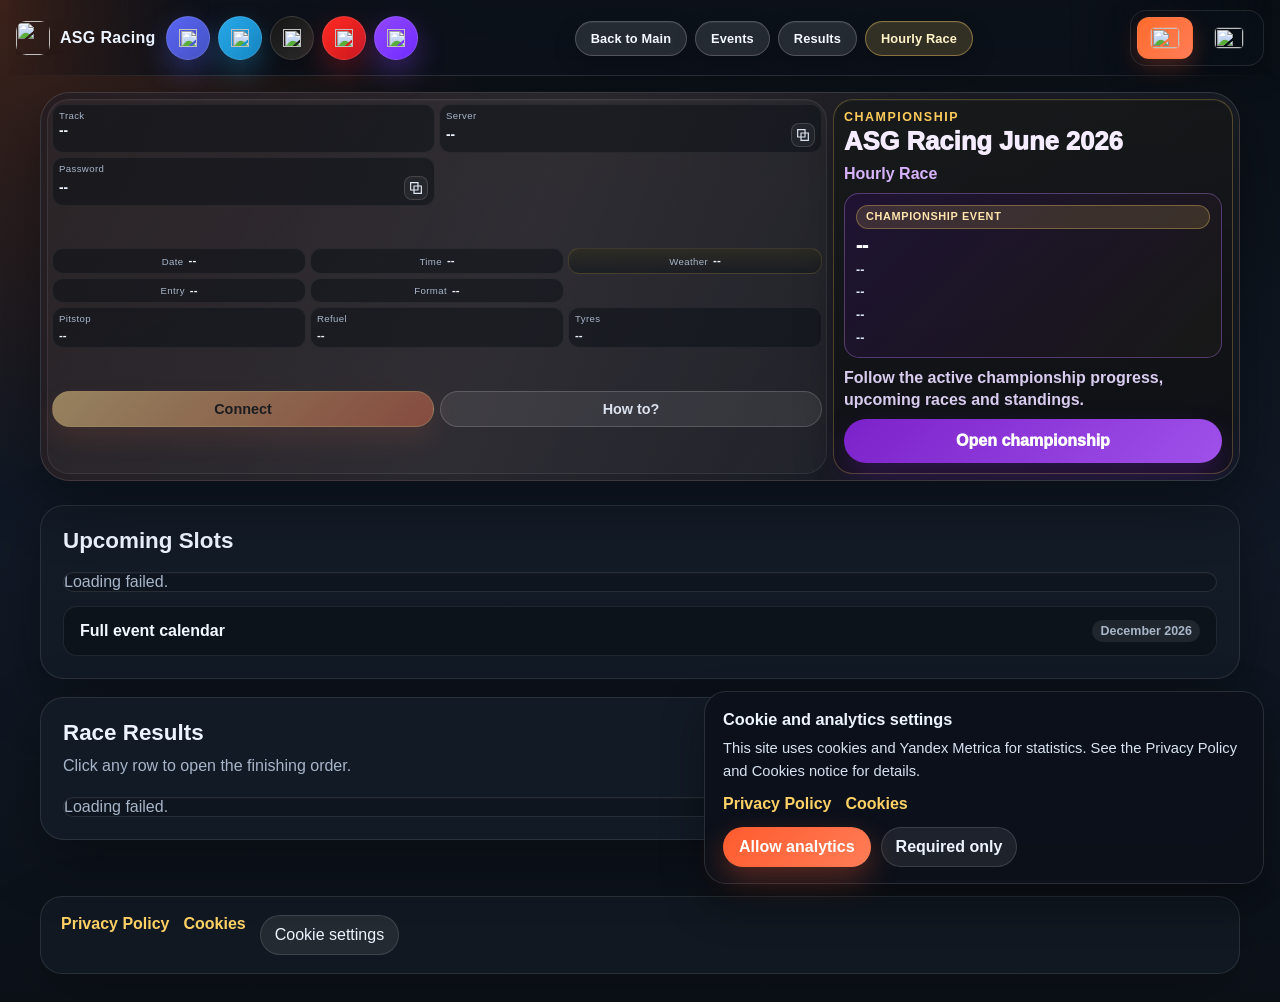
==== commit f24ff04a: "fix: refine hourly championship cards" ====
--- a/index.html
+++ b/index.html
@@ -119,6 +119,10 @@
         <div class="hero-grid">
           <section class="hero-server-card">
             <div class="hero-server-grid hero-server-grid-major">
+              <div class="hero-server-item hero-server-item-emphasis hero-event-track">
+                <div class="label" data-i18n="labelTrack">Track</div>
+                <div class="value" id="announcement-track">--</div>
+              </div>
               <div class="hero-server-item hero-server-item-emphasis">
                 <div class="label" data-i18n="heroServerLabel">Server</div>
                 <div class="hero-copy-row">
@@ -161,10 +165,6 @@
 
             <div class="hero-server-stack">
               <div class="hero-server-grid hero-server-grid-major hero-event-grid">
-                <div class="hero-server-item hero-server-item-emphasis hero-event-track">
-                  <div class="label" data-i18n="labelTrack">Track</div>
-                  <div class="value" id="announcement-track">--</div>
-                </div>
                 <div class="hero-server-item">
                   <div class="label" data-i18n="labelDate">Date</div>
                   <div class="value" id="announcement-date">--</div>
@@ -210,15 +210,15 @@
             <div id="hero-vote"></div>
           </section>
 
-          <aside class="hero-announcement-card" id="announcement">
+          <aside class="hero-announcement-card" id="announcement" role="link" tabindex="0" aria-label="Open championship">
             <div class="hero-announcement-head">
               <div>
                 <div class="eyebrow hero-announcement-eyebrow" data-i18n="championshipEyebrow">Championship</div>
+                <div class="championship-summary-title" id="hero-championship-title">--</div>
               </div>
             </div>
 
             <div class="championship-summary">
-              <div class="championship-summary-title" id="hero-championship-title">--</div>
               <div class="championship-summary-meta" id="hero-championship-meta">--</div>
               <div class="championship-next-card" id="hero-championship-next-card">
                 <div class="event-type-badge" id="hero-championship-badge">Championship Event</div>
--- a/styles.css
+++ b/styles.css
@@ -488,7 +488,7 @@
 }
 
 .hero-event-track {
-  grid-column: 1 / -1;
+  grid-column: auto;
 }
 
 .hero-connect-actions {
@@ -831,9 +831,14 @@
   padding: 14px;
   border: 1px solid rgba(255, 209, 102, 0.26);
   border-radius: 20px;
+  cursor: pointer;
   background:
+    linear-gradient(135deg, rgba(7, 11, 16, 0.62), rgba(7, 11, 16, 0.74)),
+    var(--hero-announcement-photo, none),
     linear-gradient(180deg, rgba(255, 193, 86, 0.14), rgba(255, 91, 46, 0.08)),
     rgba(19, 28, 39, 0.94);
+  background-position: center;
+  background-size: cover;
   box-shadow:
     inset 0 1px 0 rgba(255, 255, 255, 0.05),
     0 18px 40px rgba(0, 0, 0, 0.24);
@@ -920,8 +925,8 @@
   border: 1px solid rgba(255, 209, 102, 0.14);
   border-radius: 16px;
   background:
-    linear-gradient(180deg, rgba(255, 209, 102, 0.08), rgba(255, 255, 255, 0.02)),
-    rgba(9, 14, 21, 0.28);
+    linear-gradient(180deg, rgba(255, 209, 102, 0.12), rgba(255, 255, 255, 0.04)),
+    rgba(9, 14, 21, 0.74);
 }
 
 .hero-announcement-weather .value {
@@ -1057,7 +1062,7 @@
   padding: 9px 12px;
   border: 1px solid rgba(255, 255, 255, 0.06);
   border-radius: 16px;
-  background: rgba(8, 12, 18, 0.5);
+  background: rgba(22, 31, 43, 0.54);
 }
 
 .hero-vote-actions,
@@ -1864,6 +1869,10 @@
   padding: 4px;
 }
 
+.hero-server-card > .hero-server-grid-major {
+  grid-template-columns: minmax(1.15fr, 1.35fr) repeat(2, minmax(0, 1fr));
+}
+
 .hero-server-grid {
   gap: 4px;
 }
@@ -1939,6 +1948,18 @@
   min-height: 28px;
   padding: 0 9px;
   font-size: 0.7rem;
+}
+
+@media (min-width: 721px) {
+  .hero-connect-actions {
+    grid-template-columns: repeat(2, minmax(0, 1fr));
+  }
+
+  .hero-connect-btn,
+  .hero-connect-help {
+    min-height: 36px;
+    font-size: 0.9rem;
+  }
 }
 
 .hero-announcement-card {
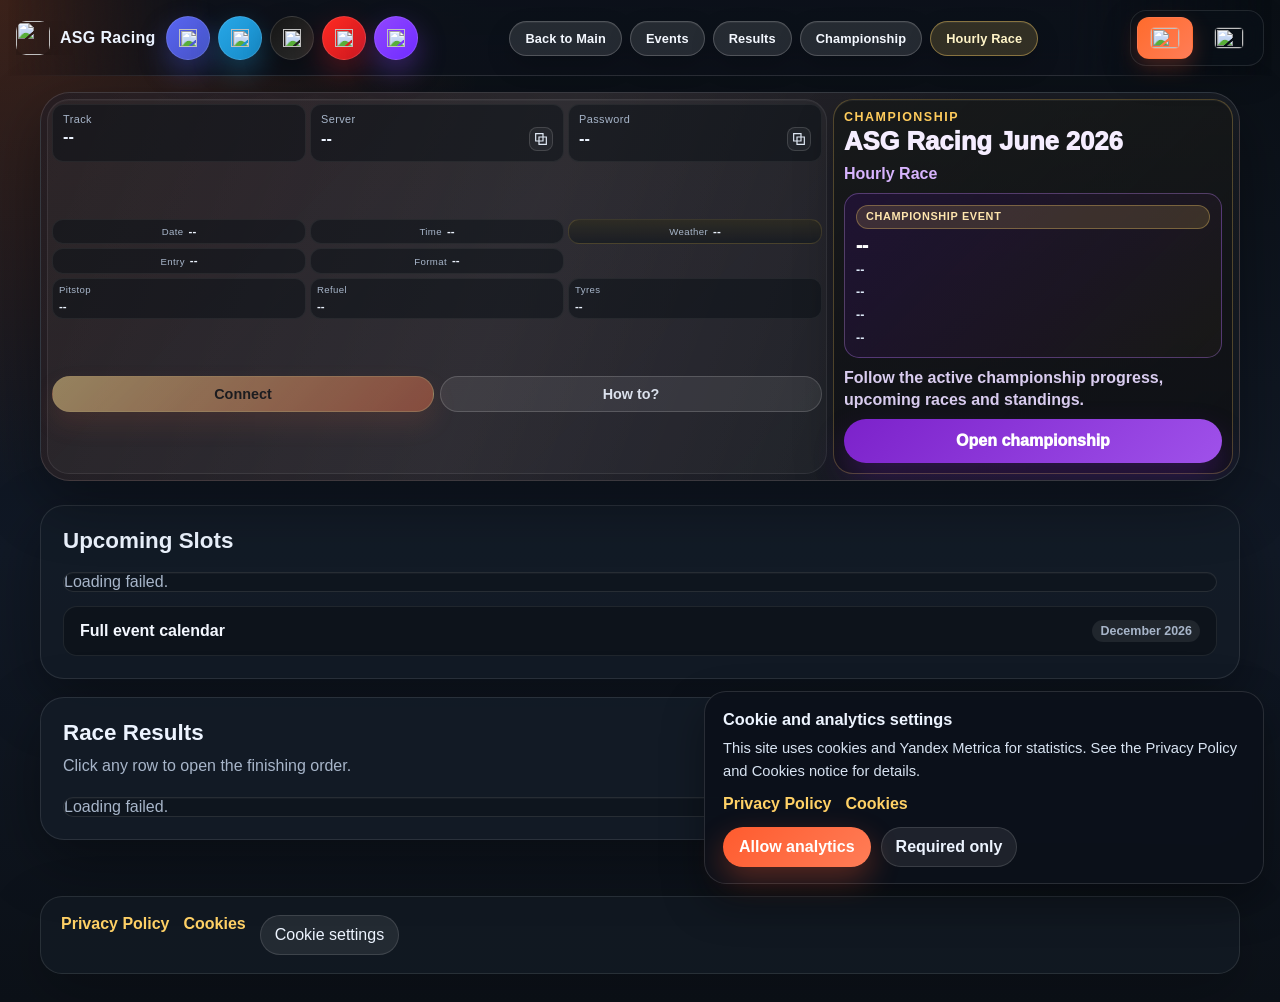
==== commit 2a2754ad: "fix: stabilize hourly votes UI" ====
--- a/index.html
+++ b/index.html
@@ -50,7 +50,7 @@
   <meta name="twitter:image:alt" content="ASG Racing hourly race preview" />
   <meta name="hourly-votes-api" content="https://hourly-votes.asgracing.workers.dev" />
 
-  <link rel="stylesheet" href="./styles.css?v=20260602championship2" />
+  <link rel="stylesheet" href="./styles.css?v=20260602votes1" />
   <link rel="stylesheet" href="./legal.css" />
 </head>
 <body id="top">
@@ -82,6 +82,7 @@
           <a class="top-nav-link top-nav-link-secondary" href="https://asgracing.github.io/top/" data-i18n="navLeaderboard" data-nav-item="true">Leaderboard</a>
           <a class="top-nav-link top-nav-link-secondary" href="#schedule" data-i18n="navUpcoming" data-nav-item="true">Upcoming Slots</a>
           <a class="top-nav-link top-nav-link-secondary" href="#recent-races" data-i18n="navRaceResults" data-nav-item="true">Race Results</a>
+          <a class="top-nav-link top-nav-link-secondary top-nav-link-championship" href="./championship/" data-i18n="championshipEyebrow" data-nav-item="true">Championship</a>
           <a class="top-nav-link top-nav-link-secondary is-current" href="#top" data-i18n="navHourly" data-nav-item="true">Hourly Race</a>
           <div class="top-nav-more" id="top-nav-more">
             <button
@@ -321,6 +322,6 @@
   </main>
 
   <script src="./legal.js" defer></script>
-  <script src="./app.js?v=20260602championship2" defer></script>
+  <script src="./app.js?v=20260602votes1" defer></script>
 </body>
 </html>
--- a/styles.css
+++ b/styles.css
@@ -70,16 +70,18 @@
   margin: 0 auto;
   padding: 8px 20px 10px;
   display: grid;
-  grid-template-columns: minmax(0, 1fr) auto minmax(0, 1fr);
+  grid-template-columns: auto auto auto;
   grid-template-areas:
     "brand socials actions"
     "menu menu menu";
+  justify-content: center;
   align-items: center;
   gap: 7px 10px;
 }
 
 .top-nav-brand {
   grid-area: brand;
+  justify-self: start;
   display: inline-flex;
   align-items: center;
   gap: 10px;
@@ -114,6 +116,7 @@
 
 .top-nav-socials {
   grid-area: socials;
+  justify-self: center;
   display: flex;
   align-items: center;
   gap: 8px;
@@ -137,6 +140,33 @@
   justify-self: end;
   display: flex;
   justify-content: flex-end;
+}
+
+body.championship-body .top-nav-inner {
+  grid-template-columns: auto auto auto;
+  grid-template-areas:
+    "brand socials actions"
+    "menu menu menu";
+  justify-content: center;
+}
+
+body.championship-body .top-nav-brand {
+  justify-self: start;
+}
+
+body.championship-body .top-nav-socials {
+  justify-self: center;
+}
+
+body.championship-body .top-nav-center {
+  display: flex;
+  justify-content: center;
+  width: 100%;
+}
+
+body.championship-body .top-nav-menu {
+  width: auto;
+  justify-content: center;
 }
 
 .top-nav-more {
@@ -191,6 +221,24 @@
 .top-nav-more-link:hover {
   background: rgba(255, 255, 255, 0.12);
   border-color: rgba(255, 209, 102, 0.26);
+}
+
+.top-nav-more-link-championship {
+  background: linear-gradient(135deg, rgba(126, 34, 206, 0.96), rgba(168, 85, 247, 0.92));
+  border-color: rgba(216, 180, 254, 0.6);
+  color: #ffffff;
+  box-shadow:
+    inset 0 1px 0 rgba(255, 255, 255, 0.16),
+    0 12px 26px rgba(126, 34, 206, 0.28);
+}
+
+.top-nav-link-championship {
+  background: linear-gradient(135deg, rgba(126, 34, 206, 0.96), rgba(168, 85, 247, 0.92));
+  border-color: rgba(216, 180, 254, 0.6);
+  color: #ffffff;
+  box-shadow:
+    inset 0 1px 0 rgba(255, 255, 255, 0.16),
+    0 12px 26px rgba(126, 34, 206, 0.28);
 }
 
 .top-nav-link-primary,
@@ -638,6 +686,23 @@
   transform: translateX(-50%) rotate(45deg);
 }
 
+.hero-announcement-weather.has-token-value .hero-token-tooltip,
+#hero-weather-card .hero-token-tooltip {
+  top: calc(100% + 12px);
+  bottom: auto;
+  transform: translate(-50%, -8px) scale(0.96);
+}
+
+.hero-announcement-weather.has-token-value .hero-token-tooltip::after,
+#hero-weather-card .hero-token-tooltip::after {
+  top: auto;
+  bottom: 100%;
+  border-right: 0;
+  border-bottom: 0;
+  border-left: 1px solid rgba(255, 209, 102, 0.22);
+  border-top: 1px solid rgba(255, 209, 102, 0.22);
+}
+
 .hero-token-tooltip-icon {
   width: 28px;
   height: 28px;
@@ -680,6 +745,13 @@
   .hero-token-has-tooltip:focus-visible .hero-token-tooltip {
     opacity: 1;
     visibility: visible;
+    transform: translate(-50%, 0) scale(1);
+  }
+
+  .hero-announcement-weather.has-token-value .hero-token-has-tooltip:hover .hero-token-tooltip,
+  .hero-announcement-weather.has-token-value .hero-token-has-tooltip:focus-visible .hero-token-tooltip,
+  #hero-weather-card .hero-token-has-tooltip:hover .hero-token-tooltip,
+  #hero-weather-card .hero-token-has-tooltip:focus-visible .hero-token-tooltip {
     transform: translate(-50%, 0) scale(1);
   }
 }
@@ -1397,7 +1469,7 @@
   border: 1px solid rgba(255, 255, 255, 0.08);
   border-radius: 22px;
   background:
-    linear-gradient(118deg, rgba(7, 11, 16, 0.2) 0%, rgba(7, 11, 16, 0.2) 38%, rgba(7, 11, 16, 0.2) 100%),
+    linear-gradient(118deg, rgba(7, 11, 16, 0.08) 0%, rgba(7, 11, 16, 0.12) 38%, rgba(7, 11, 16, 0.22) 100%),
     radial-gradient(circle at top right, rgba(255, 184, 77, 0.12), transparent 30%),
     var(--schedule-track-photo),
     rgba(10, 16, 24, 0.96);
@@ -1469,6 +1541,11 @@
 }
 
 .schedule-event-track {
+  align-self: flex-start;
+  padding: 6px 10px;
+  border: 1px solid rgba(255, 255, 255, 0.22);
+  border-radius: 12px;
+  background: rgba(241, 245, 249, 0.18);
   font-size: 1.5rem;
   font-weight: 900;
   line-height: 1.05;
@@ -1870,7 +1947,7 @@
 }
 
 .hero-server-card > .hero-server-grid-major {
-  grid-template-columns: minmax(1.15fr, 1.35fr) repeat(2, minmax(0, 1fr));
+  grid-template-columns: repeat(3, minmax(0, 1fr));
 }
 
 .hero-server-grid {
@@ -1908,6 +1985,20 @@
 .hero-server-item-emphasis .value {
   font-size: 0.86rem;
   line-height: 1.12;
+}
+
+.hero-server-card > .hero-server-grid-major .hero-server-item-emphasis {
+  min-height: 58px;
+  padding: 8px 10px;
+}
+
+.hero-server-card > .hero-server-grid-major .hero-server-item-emphasis .label {
+  font-size: 0.68rem;
+}
+
+.hero-server-card > .hero-server-grid-major .hero-server-item-emphasis .value {
+  font-size: 1.02rem;
+  line-height: 1.18;
 }
 
 .hero-server-grid-rules .hero-server-item {
@@ -2261,6 +2352,30 @@
     padding: 10px;
     font-size: 0.84rem;
   }
+
+  body.championship-body .top-nav-inner {
+    grid-template-columns: auto auto auto;
+    grid-template-areas:
+      "brand socials actions"
+      "menu menu menu";
+    justify-content: center;
+  }
+
+  body.championship-body .top-nav-socials {
+    display: flex;
+  }
+
+  body.championship-body .top-nav-center {
+    display: flex;
+    justify-content: center;
+    width: 100%;
+  }
+
+  body.championship-body .top-nav-menu {
+    width: auto;
+    justify-content: center;
+    padding: 2px 0 0;
+  }
 }
 
 @media (max-width: 1420px) and (min-width: 721px) {
@@ -2357,6 +2472,23 @@
     font-size: 0.84rem;
   }
 
+  body.championship-body .top-nav-inner {
+    grid-template-columns: auto 1fr auto;
+    grid-template-areas:
+      "brand socials actions"
+      "menu menu menu";
+    justify-content: stretch;
+  }
+
+  body.championship-body .top-nav-center {
+    display: block;
+  }
+
+  body.championship-body .top-nav-menu {
+    width: 100%;
+    justify-content: flex-start;
+  }
+
 }
 
 @media (max-width: 840px) and (min-width: 721px) {
@@ -2393,19 +2525,23 @@
   }
 
   #hero-vote {
-    order: -1;
+    order: 3;
   }
 
   .hero-server-grid-major {
     order: 1;
   }
 
+  .hero-connect-actions {
+    order: 2;
+  }
+
   .hero-server-grid-minor {
     order: 2;
   }
 
   .hero-server-stack {
-    order: 3;
+    order: 4;
   }
 
   .hero-server-card {
@@ -2681,15 +2817,19 @@
   }
 
   #hero-vote {
-    order: -1;
+    order: 3;
   }
 
   .hero-server-grid-major {
     order: 1;
   }
 
+  .hero-connect-actions {
+    order: 2;
+  }
+
   .hero-server-stack {
-    order: 2;
+    order: 4;
   }
 
   .hero-server-item,
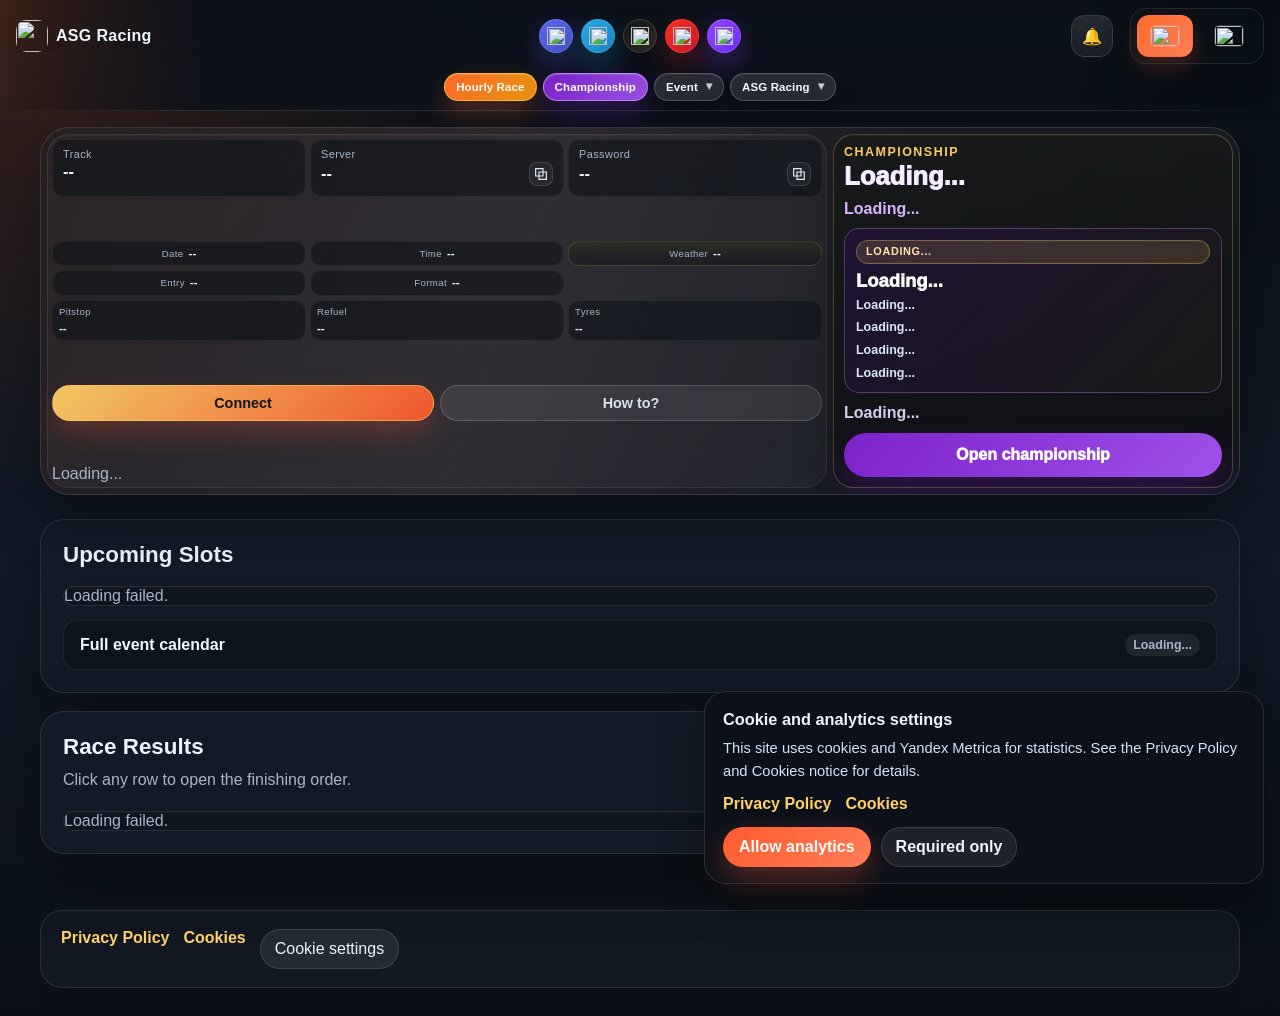
==== commit bd8137ec: "Bring hourly nav in line with top" ====
--- a/index.html
+++ b/index.html
@@ -50,7 +50,7 @@
   <meta name="twitter:image:alt" content="ASG Racing hourly race preview" />
   <meta name="hourly-votes-api" content="https://hourly-votes.asgracing.workers.dev" />
 
-  <link rel="stylesheet" href="./styles.css?v=20260602votes1" />
+  <link rel="stylesheet" href="./styles.css?v=20260603votes2" />
   <link rel="stylesheet" href="./legal.css" />
 </head>
 <body id="top">
@@ -79,11 +79,35 @@
       </div>
       <div class="top-nav-center">
         <div class="top-nav-menu">
-          <a class="top-nav-link top-nav-link-secondary" href="https://asgracing.github.io/top/" data-i18n="navLeaderboard" data-nav-item="true">Leaderboard</a>
-          <a class="top-nav-link top-nav-link-secondary" href="#schedule" data-i18n="navUpcoming" data-nav-item="true">Upcoming Slots</a>
-          <a class="top-nav-link top-nav-link-secondary" href="#recent-races" data-i18n="navRaceResults" data-nav-item="true">Race Results</a>
+          <a class="top-nav-link top-nav-link-secondary top-nav-link-hourly is-current" href="#top" data-i18n="navHourly" data-nav-item="true">Hourly Race</a>
           <a class="top-nav-link top-nav-link-secondary top-nav-link-championship" href="./championship/" data-i18n="championshipEyebrow" data-nav-item="true">Championship</a>
-          <a class="top-nav-link top-nav-link-secondary is-current" href="#top" data-i18n="navHourly" data-nav-item="true">Hourly Race</a>
+          <div class="top-nav-group" data-nav-item="true">
+            <button class="top-nav-link top-nav-link-secondary top-nav-group-toggle" type="button" aria-expanded="false" aria-haspopup="true">
+              <span data-i18n="navGroupEvent">Event</span>
+              <span class="top-nav-group-caret" aria-hidden="true">▾</span>
+            </button>
+            <div class="top-nav-group-menu" hidden>
+              <a class="top-nav-group-link" href="#schedule" data-i18n="navUpcoming">Upcoming Slots</a>
+              <a class="top-nav-group-link" href="#recent-races" data-i18n="navRaceResults">Race Results</a>
+            </div>
+          </div>
+          <div class="top-nav-group" data-nav-item="true">
+            <button class="top-nav-link top-nav-link-secondary top-nav-group-toggle" type="button" aria-expanded="false" aria-haspopup="true">
+              <span data-i18n="navGroupAsg">ASG Racing</span>
+              <span class="top-nav-group-caret" aria-hidden="true">▾</span>
+            </button>
+            <div class="top-nav-group-menu" hidden>
+              <a class="top-nav-group-link" href="https://asgracing.github.io/top/" data-i18n="navLeaderboard">Back to Main</a>
+              <a class="top-nav-group-link" href="https://asgracing.github.io/top/#rules" data-i18n="btnRules">Rules</a>
+              <a class="top-nav-group-link" href="https://asgracing.github.io/top/news/" data-i18n="btnNews">News</a>
+              <a class="top-nav-group-link" href="https://asgracing.github.io/top/#championship" data-i18n="btnChampionship">Rating</a>
+              <a class="top-nav-group-link" href="https://asgracing.github.io/top/#bestlaps" data-i18n="btnBestLaps">Best Laps</a>
+              <a class="top-nav-group-link" href="https://asgracing.github.io/top/#worst-safety" data-i18n="btnWorstSafety">Safety Rating</a>
+              <a class="top-nav-group-link" href="https://asgracing.github.io/top/bans/" data-i18n="btnBans">Ban List</a>
+              <a class="top-nav-group-link" href="https://asgracing.github.io/top/community/" data-i18n="btnCommunity">Community</a>
+              <a class="top-nav-group-link" href="https://asgracing.github.io/top/#about-server" data-i18n="btnAboutServer">About Server</a>
+            </div>
+          </div>
           <div class="top-nav-more" id="top-nav-more">
             <button
               class="top-nav-link top-nav-link-secondary top-nav-more-toggle"
@@ -322,6 +346,6 @@
   </main>
 
   <script src="./legal.js" defer></script>
-  <script src="./app.js?v=20260602votes1" defer></script>
+  <script src="./app.js?v=20260603votes2" defer></script>
 </body>
 </html>
--- a/styles.css
+++ b/styles.css
@@ -76,7 +76,7 @@
     "menu menu menu";
   justify-content: center;
   align-items: center;
-  gap: 7px 10px;
+  gap: 7px 12px;
 }
 
 .top-nav-brand {
@@ -84,7 +84,7 @@
   justify-self: start;
   display: inline-flex;
   align-items: center;
-  gap: 10px;
+  gap: 8px;
   color: var(--text);
   text-decoration: none;
   font-weight: 900;
@@ -94,8 +94,8 @@
 
 .top-nav-brand-logo {
   display: block;
-  width: 34px;
-  height: 34px;
+  width: 32px;
+  height: 32px;
   object-fit: cover;
   border-radius: 10px;
   box-shadow: 0 10px 24px rgba(0, 0, 0, 0.24);
@@ -110,6 +110,7 @@
   grid-area: menu;
   display: flex;
   justify-content: center;
+  width: 100%;
   min-width: 0;
   position: relative;
 }
@@ -126,8 +127,9 @@
   display: flex;
   align-items: center;
   justify-content: center;
-  gap: 8px;
+  gap: 7px;
   flex-wrap: nowrap;
+  width: 100%;
   min-width: 0;
 }
 
@@ -139,7 +141,9 @@
   grid-area: actions;
   justify-self: end;
   display: flex;
+  align-items: center;
   justify-content: flex-end;
+  gap: 7px;
 }
 
 body.championship-body .top-nav-inner {
@@ -241,6 +245,126 @@
     0 12px 26px rgba(126, 34, 206, 0.28);
 }
 
+.top-nav-link-secondary.top-nav-link-championship,
+.top-nav-link-secondary.top-nav-link-championship.is-current {
+  background: linear-gradient(135deg, rgba(126, 34, 206, 0.96), rgba(168, 85, 247, 0.92));
+  border-color: rgba(216, 180, 254, 0.6);
+  color: #ffffff;
+  box-shadow:
+    inset 0 1px 0 rgba(255, 255, 255, 0.16),
+    0 12px 26px rgba(126, 34, 206, 0.28);
+}
+
+.top-nav-link-hourly,
+.top-nav-more-link-hourly {
+  background: linear-gradient(135deg, rgba(255, 107, 44, 0.98), rgba(245, 158, 11, 0.94));
+  border-color: rgba(253, 224, 71, 0.58);
+  color: #fffef7;
+  box-shadow:
+    inset 0 1px 0 rgba(255, 255, 255, 0.16),
+    0 12px 26px rgba(255, 107, 44, 0.28);
+}
+
+.top-nav-link-secondary.top-nav-link-hourly,
+.top-nav-link-secondary.top-nav-link-hourly.is-current {
+  background: linear-gradient(135deg, rgba(255, 107, 44, 0.98), rgba(245, 158, 11, 0.94));
+  border-color: rgba(253, 224, 71, 0.58);
+  color: #fffef7;
+  box-shadow:
+    inset 0 1px 0 rgba(255, 255, 255, 0.16),
+    0 12px 26px rgba(255, 107, 44, 0.28);
+}
+
+.top-nav-link-hourly:hover,
+.top-nav-more-link-hourly:hover {
+  background: linear-gradient(135deg, rgba(255, 122, 56, 1), rgba(251, 191, 36, 0.98));
+  border-color: rgba(254, 240, 138, 0.72);
+  box-shadow:
+    0 0 0 1px rgba(254, 240, 138, 0.2),
+    0 14px 30px rgba(255, 107, 44, 0.34);
+}
+
+.top-nav-group {
+  position: relative;
+  flex: 0 0 auto;
+}
+
+.top-nav-group-toggle {
+  gap: 8px;
+}
+
+.top-nav-group-caret {
+  font-size: 0.72rem;
+  line-height: 1;
+  opacity: 0.8;
+  transition: transform 0.18s ease, opacity 0.18s ease;
+}
+
+.top-nav-group.is-open .top-nav-group-caret {
+  transform: rotate(180deg);
+  opacity: 1;
+}
+
+.top-nav-group-menu {
+  position: absolute;
+  top: calc(100% + 10px);
+  left: 0;
+  z-index: 32;
+  min-width: 220px;
+  display: grid;
+  gap: 6px;
+  padding: 8px;
+  border: 1px solid rgba(255, 255, 255, 0.14);
+  border-radius: 16px;
+  background: rgba(12, 17, 26, 0.98);
+  box-shadow: 0 18px 42px rgba(0, 0, 0, 0.34);
+}
+
+.top-nav-group-menu[hidden] {
+  display: none !important;
+}
+
+.top-nav-group-link {
+  display: block;
+  padding: 10px 12px;
+  border-radius: 12px;
+  color: #f4f8ff;
+  text-decoration: none;
+  font-weight: 700;
+  font-size: 0.84rem;
+  background: rgba(255, 255, 255, 0.06);
+  border: 1px solid rgba(255, 255, 255, 0.08);
+  transition: background 0.18s ease, border-color 0.18s ease, transform 0.18s ease;
+}
+
+.top-nav-group-link:hover,
+.top-nav-group-link:focus-visible {
+  background: rgba(255, 255, 255, 0.12);
+  border-color: rgba(255, 209, 102, 0.26);
+  transform: translateY(-1px);
+}
+
+.top-nav-group.is-current .top-nav-group-toggle,
+.top-nav-group.is-open .top-nav-group-toggle,
+.top-nav-group-link.is-current {
+  border-color: rgba(255, 107, 44, 0.4);
+  background:
+    linear-gradient(180deg, rgba(255, 107, 44, 0.18), rgba(255, 255, 255, 0.03)),
+    rgba(255, 107, 44, 0.08);
+  color: #fff4ef;
+}
+
+.top-nav-group-link.is-current {
+  box-shadow:
+    inset 0 1px 0 rgba(255, 255, 255, 0.06),
+    0 10px 24px rgba(0, 0, 0, 0.18);
+}
+
+.top-nav-menu.has-nav-groups .top-nav-more,
+.top-nav-group ~ .top-nav-more {
+  display: none !important;
+}
+
 .top-nav-link-primary,
 .top-nav-link-secondary {
   display: inline-flex;
@@ -249,7 +373,7 @@
   padding: 6px 12px;
   border-radius: 999px;
   font-weight: 800;
-  font-size: 0.76rem;
+  font-size: 0.72rem;
   letter-spacing: 0.01em;
   text-decoration: none;
   white-space: nowrap;
@@ -295,10 +419,10 @@
 }
 
 .nav-social {
-  min-width: 42px;
-  min-height: 42px;
-  padding: 10px;
-  font-size: 0.86rem;
+  min-width: 36px;
+  min-height: 36px;
+  padding: 8px;
+  font-size: 0.78rem;
   letter-spacing: 0.015em;
   box-shadow: 0 12px 28px rgba(0, 0, 0, 0.24);
 }
@@ -375,6 +499,7 @@
   background: rgba(10, 16, 24, 0.78);
   backdrop-filter: blur(10px);
   box-shadow: 0 10px 30px rgba(0, 0, 0, 0.22);
+  z-index: 3;
 }
 
 .lang-btn {
@@ -422,6 +547,246 @@
   object-fit: cover;
   border-radius: 4px;
   box-shadow: 0 0 0 1px rgba(255, 255, 255, 0.16);
+}
+
+.top-nav-news-bell {
+  position: relative;
+  display: flex;
+  align-items: center;
+  margin-right: 10px;
+}
+
+.news-bell-btn {
+  position: relative;
+  display: inline-flex;
+  align-items: center;
+  justify-content: center;
+  width: 42px;
+  height: 42px;
+  padding: 0;
+  border: 1px solid rgba(255, 255, 255, 0.12);
+  border-radius: 14px;
+  background:
+    linear-gradient(180deg, rgba(255, 255, 255, 0.08), rgba(255, 255, 255, 0.03)),
+    rgba(255, 255, 255, 0.03);
+  color: #fff6ea;
+  cursor: pointer;
+  transition: transform 0.18s ease, border-color 0.18s ease, background 0.18s ease, box-shadow 0.18s ease;
+}
+
+.news-bell-btn:hover,
+.news-bell-btn:focus-visible {
+  transform: translateY(-1px);
+  border-color: rgba(255, 91, 46, 0.42);
+  background:
+    linear-gradient(180deg, rgba(255, 91, 46, 0.18), rgba(255, 255, 255, 0.04)),
+    rgba(255, 91, 46, 0.08);
+  box-shadow: 0 10px 28px rgba(0, 0, 0, 0.24);
+}
+
+.news-bell-btn.has-unread {
+  border-color: rgba(255, 110, 69, 0.62);
+  background:
+    linear-gradient(180deg, rgba(255, 110, 69, 0.24), rgba(255, 255, 255, 0.04)),
+    rgba(255, 110, 69, 0.12);
+  box-shadow:
+    0 0 0 1px rgba(255, 110, 69, 0.18),
+    0 12px 30px rgba(255, 75, 33, 0.28);
+}
+
+.news-bell-btn.has-unread .news-bell-icon {
+  color: #fff2d9;
+}
+
+.news-bell-btn:focus-visible {
+  outline: 2px solid rgba(255, 91, 46, 0.58);
+  outline-offset: 2px;
+}
+
+.news-bell-icon {
+  font-size: 1.02rem;
+  line-height: 1;
+}
+
+.news-bell-badge {
+  position: absolute;
+  top: -5px;
+  right: -5px;
+  min-width: 20px;
+  height: 20px;
+  padding: 0 6px;
+  border-radius: 999px;
+  background: linear-gradient(180deg, #ff6e45, #ff4b21);
+  color: #ffffff;
+  font-size: 0.68rem;
+  font-weight: 800;
+  line-height: 20px;
+  text-align: center;
+  box-shadow: 0 8px 18px rgba(255, 75, 33, 0.35);
+}
+
+.news-notifications-panel {
+  position: absolute;
+  top: calc(100% + 12px);
+  right: 0;
+  z-index: 45;
+  width: min(460px, calc(100vw - 28px));
+  max-height: min(70vh, 680px);
+  overflow: auto;
+  padding: 18px;
+  border: 1px solid rgba(255, 255, 255, 0.12);
+  border-radius: 22px;
+  background:
+    radial-gradient(circle at top right, rgba(255, 184, 77, 0.08), transparent 30%),
+    linear-gradient(180deg, rgba(17, 24, 39, 0.985), rgba(11, 15, 20, 0.985));
+  box-shadow: 0 28px 60px rgba(0, 0, 0, 0.42);
+}
+
+.news-notifications-panel::before {
+  content: "";
+  position: absolute;
+  top: -7px;
+  right: 16px;
+  width: 14px;
+  height: 14px;
+  border-top: 1px solid rgba(255, 255, 255, 0.12);
+  border-left: 1px solid rgba(255, 255, 255, 0.12);
+  background: rgba(17, 24, 39, 0.98);
+  transform: rotate(45deg);
+}
+
+.news-notifications-popover-head {
+  margin-bottom: 14px;
+}
+
+.news-notifications-popover-title {
+  margin: 0 0 6px;
+  font-size: clamp(1.15rem, 1.6vw, 1.4rem);
+  color: var(--text);
+}
+
+.news-notifications-popover-subtitle {
+  margin: 0;
+  color: var(--muted);
+  font-size: 0.92rem;
+  line-height: 1.5;
+}
+
+.news-notifications-list {
+  display: grid;
+  gap: 12px;
+}
+
+.news-notification-card {
+  display: block;
+  padding: 12px;
+  border: 1px solid rgba(255, 255, 255, 0.08);
+  border-radius: 18px;
+  background:
+    linear-gradient(180deg, rgba(255, 255, 255, 0.05), rgba(255, 255, 255, 0.02)),
+    rgba(255, 255, 255, 0.025);
+  color: inherit;
+  text-decoration: none;
+  transition: transform 0.18s ease, border-color 0.18s ease, background 0.18s ease;
+}
+
+.news-notification-card:hover,
+.news-notification-card:focus-visible {
+  transform: translateY(-1px);
+  border-color: rgba(255, 91, 46, 0.28);
+  background:
+    linear-gradient(180deg, rgba(255, 91, 46, 0.1), rgba(255, 255, 255, 0.02)),
+    rgba(255, 91, 46, 0.05);
+}
+
+.news-notification-card.is-unread {
+  border-color: rgba(255, 209, 102, 0.26);
+  box-shadow: inset 3px 0 0 rgba(255, 209, 102, 0.92);
+}
+
+.news-notification-copy {
+  display: grid;
+  align-content: start;
+  gap: 10px;
+  min-width: 0;
+}
+
+.news-thumb {
+  display: block;
+  width: 100%;
+  min-height: 86px;
+  border-radius: 14px;
+  object-fit: cover;
+}
+
+.news-thumb-placeholder {
+  display: grid;
+  place-items: center;
+  background:
+    radial-gradient(circle at top left, rgba(255, 209, 102, 0.2), transparent 50%),
+    linear-gradient(145deg, rgba(36, 48, 64, 0.96), rgba(16, 23, 31, 0.98));
+  color: rgba(255, 255, 255, 0.74);
+  font-size: 0.72rem;
+  font-weight: 900;
+  letter-spacing: 0.18em;
+}
+
+.news-notification-thumb {
+  width: 100%;
+  min-height: 0;
+  aspect-ratio: 16 / 9;
+  border-radius: 16px;
+  object-fit: cover;
+}
+
+.news-bilingual-stack {
+  display: grid;
+  gap: 4px;
+}
+
+.news-notification-meta {
+  color: var(--accent);
+  font-size: 0.8rem;
+  font-weight: 800;
+  letter-spacing: 0.01em;
+}
+
+.news-notification-title {
+  color: var(--text);
+  font-size: 1rem;
+  font-weight: 800;
+  line-height: 1.2;
+}
+
+.news-notification-title-secondary {
+  color: rgba(236, 243, 255, 0.78);
+  font-size: 0.86rem;
+  font-weight: 700;
+  line-height: 1.35;
+}
+
+.news-notifications-footer {
+  display: flex;
+  justify-content: flex-end;
+  margin-top: 18px;
+}
+
+.news-notifications-open-all {
+  border-color: rgba(255, 91, 46, 0.45);
+  background:
+    linear-gradient(180deg, rgba(255, 91, 46, 0.22), rgba(255, 255, 255, 0.05)),
+    rgba(255, 91, 46, 0.14);
+  color: #fff4ef;
+  box-shadow: 0 14px 28px rgba(255, 91, 46, 0.18);
+}
+
+.news-notifications-open-all:hover,
+.news-notifications-open-all:focus-visible {
+  border-color: rgba(255, 133, 93, 0.72);
+  background:
+    linear-gradient(180deg, rgba(255, 91, 46, 0.32), rgba(255, 255, 255, 0.06)),
+    rgba(255, 91, 46, 0.22);
+  box-shadow: 0 18px 34px rgba(255, 91, 46, 0.24);
 }
 
 .page {
@@ -2297,17 +2662,19 @@
   }
 
   .top-nav-inner {
-    grid-template-columns: 1fr auto;
+    grid-template-columns: minmax(0, 1fr) auto minmax(0, 1fr);
     grid-template-areas:
-      "brand actions"
-      "menu menu";
+      "brand socials actions"
+      "menu menu menu";
     align-items: center;
-    gap: 10px;
-    padding: 10px 16px 12px;
+    gap: 7px 10px;
+    padding: 8px 16px 10px;
   }
 
   .top-nav-socials {
-    display: none;
+    grid-area: socials;
+    display: flex;
+    justify-content: center;
   }
 
   .top-nav-brand {
@@ -2332,9 +2699,9 @@
   .top-nav-menu {
     display: flex;
     width: 100%;
-    gap: 8px;
+    gap: 6px;
     flex-wrap: nowrap;
-    justify-content: flex-start;
+    justify-content: center;
     overflow: visible;
     padding: 2px 0 0;
   }
@@ -2342,27 +2709,26 @@
   .top-nav-link-primary,
   .top-nav-link-secondary {
     flex: 0 0 auto;
-    padding: 9px 15px;
-    font-size: 0.8rem;
+    padding: 7px 11px;
+    font-size: 0.72rem;
   }
 
   .nav-social {
-    min-width: 44px;
-    min-height: 44px;
-    padding: 10px;
-    font-size: 0.84rem;
+    min-width: 34px;
+    min-height: 34px;
+    padding: 7px;
+    font-size: 0.74rem;
   }
 
   body.championship-body .top-nav-inner {
-    grid-template-columns: auto auto auto;
+    grid-template-columns: minmax(0, 1fr) auto minmax(0, 1fr);
     grid-template-areas:
       "brand socials actions"
       "menu menu menu";
+  }
+
+  body.championship-body .top-nav-socials {
     justify-content: center;
-  }
-
-  body.championship-body .top-nav-socials {
-    display: flex;
   }
 
   body.championship-body .top-nav-center {
@@ -2374,16 +2740,17 @@
   body.championship-body .top-nav-menu {
     width: auto;
     justify-content: center;
-    padding: 2px 0 0;
   }
 }
 
 @media (max-width: 1420px) and (min-width: 721px) {
   .top-nav-inner {
-    grid-template-columns: auto auto 1fr auto;
-    grid-template-areas: "brand socials menu actions";
+    grid-template-columns: minmax(0, 1fr) auto minmax(0, 1fr);
+    grid-template-areas:
+      "brand socials actions"
+      "menu menu menu";
     align-items: center;
-    padding: 10px 16px;
+    padding: 8px 16px 10px;
   }
 
   .top-nav-socials {
@@ -2400,10 +2767,18 @@
   }
 
   .top-nav-menu {
-    width: auto;
+    width: 100%;
     overflow: visible;
     justify-content: center;
-    padding: 0;
+    padding: 2px 0 0;
+  }
+
+  .top-nav-actions {
+    grid-area: actions;
+  }
+
+  .news-notifications-panel {
+    z-index: 45;
   }
 }
 
@@ -2451,25 +2826,30 @@
   .top-nav-menu {
     display: flex;
     width: 100%;
-    gap: 8px;
-    flex-wrap: nowrap;
+    gap: 6px;
+    flex-wrap: wrap;
     justify-content: flex-start;
     overflow: visible;
     padding-bottom: 0;
   }
 
+  .top-nav-group-menu {
+    min-width: 210px;
+    max-width: min(280px, calc(100vw - 32px));
+  }
+
   .top-nav-link-primary,
   .top-nav-link-secondary {
     flex: 0 0 auto;
-    padding: 10px 15px;
-    font-size: 0.8rem;
+    padding: 7px 11px;
+    font-size: 0.72rem;
   }
 
   .nav-social {
-    min-width: 44px;
-    min-height: 44px;
-    padding: 10px;
-    font-size: 0.84rem;
+    min-width: 34px;
+    min-height: 34px;
+    padding: 7px;
+    font-size: 0.74rem;
   }
 
   body.championship-body .top-nav-inner {
@@ -2703,14 +3083,14 @@
       "brand socials actions"
       "menu menu menu";
     align-items: center;
-    gap: 10px;
-    padding: 10px 12px;
+    gap: 6px 7px;
+    padding: 10px 10px;
   }
 
   .top-nav-brand {
     display: inline-flex;
     align-items: center;
-    gap: 0;
+    gap: 6px;
     grid-area: brand;
     min-width: 0;
     overflow: hidden;
@@ -2722,8 +3102,8 @@
   }
 
   .top-nav-brand-logo {
-    width: 38px;
-    height: 38px;
+    width: 34px;
+    height: 34px;
   }
 
   .top-nav-socials {
@@ -2750,42 +3130,83 @@
     justify-content: flex-start;
     overflow: visible;
     padding-bottom: 0;
+    flex-wrap: wrap;
   }
 
   .top-nav-link-primary,
   .top-nav-link-secondary {
     flex: 0 0 auto;
-    padding: 10px 15px;
-    font-size: 0.8rem;
+    padding: 7px 10px;
+    font-size: 0.7rem;
   }
 
   .nav-social {
-    min-height: 44px;
-    padding: 10px 18px;
-    font-size: 0.84rem;
+    min-width: 31px;
+    min-height: 31px;
+    padding: 6px;
+    font-size: 0.68rem;
   }
 
   .lang-btn {
-    min-width: 45px;
-    min-height: 34px;
-    padding: 0 7px;
+    min-width: 40px;
+    min-height: 32px;
+    height: 32px;
+    padding: 0 6px;
   }
 
   .lang-flag {
-    width: 24px;
-    height: 17px;
-  }
-
-  .nav-social {
-    min-width: 36px;
-    min-height: 36px;
-    padding: 7px;
-    font-size: 0.72rem;
+    width: 22px;
+    height: 16px;
   }
 
   .social-icon {
-    width: 16px;
-    height: 16px;
+    width: 15px;
+    height: 15px;
+  }
+
+  .lang-switch {
+    gap: 4px;
+    padding: 4px;
+    border-radius: 12px;
+  }
+
+  .top-nav-news-bell {
+    margin-right: 8px;
+  }
+
+  .news-bell-btn {
+    width: 38px;
+    height: 38px;
+    border-radius: 12px;
+  }
+
+  .news-notification-card {
+    padding: 10px;
+  }
+
+  .news-notification-thumb {
+    border-radius: 14px;
+  }
+
+  .news-notifications-footer {
+    justify-content: stretch;
+  }
+
+  .news-notifications-open-all {
+    width: 100%;
+    justify-content: center;
+  }
+
+  .news-notifications-panel {
+    top: calc(100% + 10px);
+    right: -6px;
+    width: min(420px, calc(100vw - 16px));
+    padding: 14px;
+    border-radius: 18px;
+  }
+
+  .news-notifications-panel::before {
+    right: 18px;
   }
 
   .hero {
@@ -3106,9 +3527,85 @@
     border-radius: 20px;
   }
 
-  .list-item,
-  .section-head {
-    flex-direction: column;
-    align-items: flex-start;
-  }
-}
+.list-item,
+.section-head {
+  flex-direction: column;
+  align-items: flex-start;
+}
+}
+
+@media (max-width: 420px) {
+  .top-nav-inner {
+    padding: 7px 8px 9px;
+    gap: 6px 5px;
+  }
+
+  .top-nav-brand-logo {
+    width: 28px;
+    height: 28px;
+  }
+
+  .top-nav-socials {
+    gap: 3px;
+  }
+
+  .top-nav-link-primary,
+  .top-nav-link-secondary {
+    padding: 6px 9px;
+    font-size: 0.68rem;
+  }
+
+  .nav-social {
+    min-width: 24px;
+    min-height: 24px;
+    padding: 4px;
+  }
+
+  .social-icon {
+    width: 13px;
+    height: 13px;
+  }
+
+  .lang-switch {
+    gap: 3px;
+    padding: 3px;
+    border-radius: 10px;
+  }
+
+  .lang-btn {
+    min-width: 31px;
+    min-height: 28px;
+    height: 28px;
+    padding: 0 3px;
+  }
+
+  .lang-flag {
+    width: 18px;
+    height: 14px;
+  }
+
+  .news-notifications-panel {
+    left: var(--news-popover-inset, 6px);
+    right: var(--news-popover-inset, 6px);
+    width: auto;
+    max-width: none;
+  }
+
+  .news-notifications-panel::before {
+    display: none;
+  }
+}
+
+@media (max-width: 640px) {
+  .news-notifications-panel {
+    top: var(--news-popover-top, 72px);
+    left: var(--news-popover-inset, 10px);
+    right: var(--news-popover-inset, 10px);
+    width: auto;
+    max-width: none;
+  }
+
+  .news-notifications-panel::before {
+    display: none;
+  }
+}
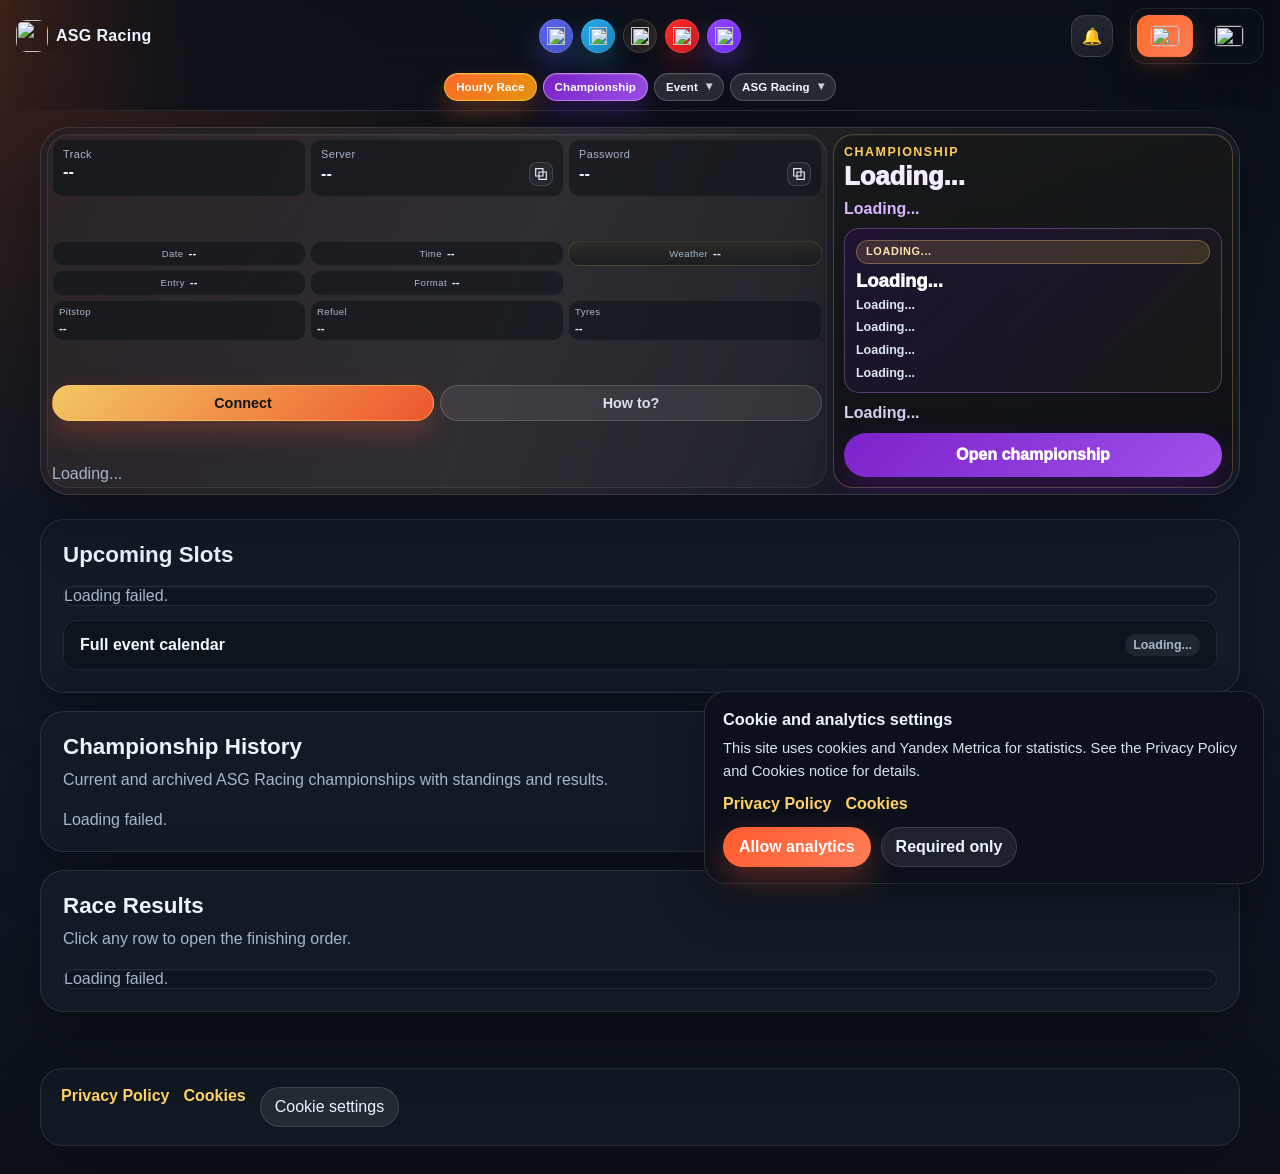
==== commit 3cd420b4: "Add hourly championship history archive support" ====
--- a/index.html
+++ b/index.html
@@ -50,7 +50,7 @@
   <meta name="twitter:image:alt" content="ASG Racing hourly race preview" />
   <meta name="hourly-votes-api" content="https://hourly-votes.asgracing.workers.dev" />
 
-  <link rel="stylesheet" href="./styles.css?v=20260603votes2" />
+  <link rel="stylesheet" href="./styles.css?v=20260629nav1" />
   <link rel="stylesheet" href="./legal.css" />
 </head>
 <body id="top">
@@ -282,6 +282,19 @@
       </details>
     </section>
 
+    <section class="card" id="championship-history">
+      <div class="section-head">
+        <div>
+          <div class="eyebrow" data-i18n="archiveEyebrow">Archive</div>
+          <h2 data-i18n="championshipHistoryTitle">Championship History</h2>
+          <p class="section-subtitle" data-i18n="championshipHistorySubtitle">Current and archived ASG Racing championships with standings and results.</p>
+        </div>
+      </div>
+      <div id="championship-history-list">
+        <div class="empty" data-i18n="loadingShort">Loading...</div>
+      </div>
+    </section>
+
     <section class="card" id="recent-races">
       <div class="section-head">
         <div>
@@ -346,6 +359,6 @@
   </main>
 
   <script src="./legal.js" defer></script>
-  <script src="./app.js?v=20260603votes2" defer></script>
+  <script src="./app.js?v=20260629nav1" defer></script>
 </body>
 </html>
--- a/styles.css
+++ b/styles.css
@@ -1443,6 +1443,160 @@
   box-shadow: 0 16px 32px rgba(126, 34, 206, 0.28);
 }
 
+.championship-history-grid {
+  display: grid;
+  grid-template-columns: repeat(auto-fit, minmax(240px, 1fr));
+  gap: 14px;
+}
+
+.championship-history-card {
+  display: grid;
+  gap: 12px;
+  padding: 16px;
+  border: 1px solid rgba(255, 255, 255, 0.08);
+  border-radius: 18px;
+  background:
+    linear-gradient(180deg, rgba(255, 255, 255, 0.05), rgba(255, 255, 255, 0.02)),
+    rgba(9, 14, 21, 0.54);
+}
+
+.championship-history-head {
+  display: flex;
+  align-items: flex-start;
+  justify-content: space-between;
+  gap: 10px;
+}
+
+.championship-history-period {
+  color: #d8b4fe;
+  font-size: 0.78rem;
+  font-weight: 900;
+  text-transform: uppercase;
+  letter-spacing: 0.08em;
+}
+
+.championship-history-title {
+  margin: 4px 0 0;
+  color: #f6f7fb;
+  font-size: 1.06rem;
+  font-weight: 900;
+  line-height: 1.18;
+}
+
+.championship-history-status {
+  display: inline-flex;
+  align-items: center;
+  min-height: 28px;
+  padding: 0 10px;
+  border-radius: 999px;
+  font-size: 0.76rem;
+  font-weight: 900;
+  white-space: nowrap;
+  background: rgba(255, 255, 255, 0.08);
+  color: #e8eef8;
+}
+
+.championship-history-status.is-active {
+  background: rgba(255, 91, 46, 0.16);
+  color: #ffd5c6;
+}
+
+.championship-history-status.is-upcoming {
+  background: rgba(255, 209, 102, 0.14);
+  color: #ffe5a3;
+}
+
+.championship-history-status.is-finished,
+.championship-history-status.is-archived {
+  background: rgba(123, 97, 255, 0.14);
+  color: #ddd1ff;
+}
+
+.championship-history-description {
+  margin: 0;
+  color: #d7e0ee;
+  font-size: 0.93rem;
+  line-height: 1.5;
+}
+
+.championship-history-stats {
+  display: grid;
+  grid-template-columns: repeat(3, minmax(0, 1fr));
+  gap: 10px;
+}
+
+.championship-history-stat {
+  display: grid;
+  gap: 4px;
+  padding: 10px 12px;
+  border-radius: 14px;
+  background: rgba(255, 255, 255, 0.04);
+  border: 1px solid rgba(255, 255, 255, 0.06);
+}
+
+.championship-history-stat-label {
+  color: #9eacc0;
+  font-size: 0.72rem;
+  font-weight: 800;
+  text-transform: uppercase;
+  letter-spacing: 0.06em;
+}
+
+.championship-history-stat-value {
+  color: #ffffff;
+  font-size: 0.9rem;
+  font-weight: 800;
+  line-height: 1.35;
+}
+
+.championship-history-podium {
+  display: grid;
+  gap: 8px;
+}
+
+.championship-history-podium-item {
+  display: flex;
+  align-items: center;
+  gap: 10px;
+  min-width: 0;
+}
+
+.championship-history-podium-rank {
+  display: inline-flex;
+  align-items: center;
+  justify-content: center;
+  width: 26px;
+  height: 26px;
+  border-radius: 999px;
+  background: rgba(255, 209, 102, 0.16);
+  color: #ffe29b;
+  font-size: 0.8rem;
+  font-weight: 900;
+  flex: 0 0 auto;
+}
+
+.championship-history-podium-name {
+  color: #edf2fa;
+  font-size: 0.9rem;
+  font-weight: 700;
+  line-height: 1.35;
+  overflow-wrap: anywhere;
+}
+
+.championship-history-link {
+  display: inline-flex;
+  align-items: center;
+  justify-content: center;
+  min-height: 40px;
+  padding: 0 14px;
+  border-radius: 999px;
+  border: 1px solid rgba(255, 255, 255, 0.08);
+  background: rgba(255, 255, 255, 0.06);
+  color: #f7f9fc;
+  font-weight: 900;
+  text-decoration: none;
+}
+
 .hero-announcement-weather,
 .hero-announcement-meta .stat {
   display: flex;
@@ -3449,6 +3603,11 @@
     grid-template-columns: 1fr;
   }
 
+  .championship-history-grid,
+  .championship-history-stats {
+    grid-template-columns: 1fr;
+  }
+
   .calendar-grid {
     gap: 4px;
     padding: 0 8px 8px;
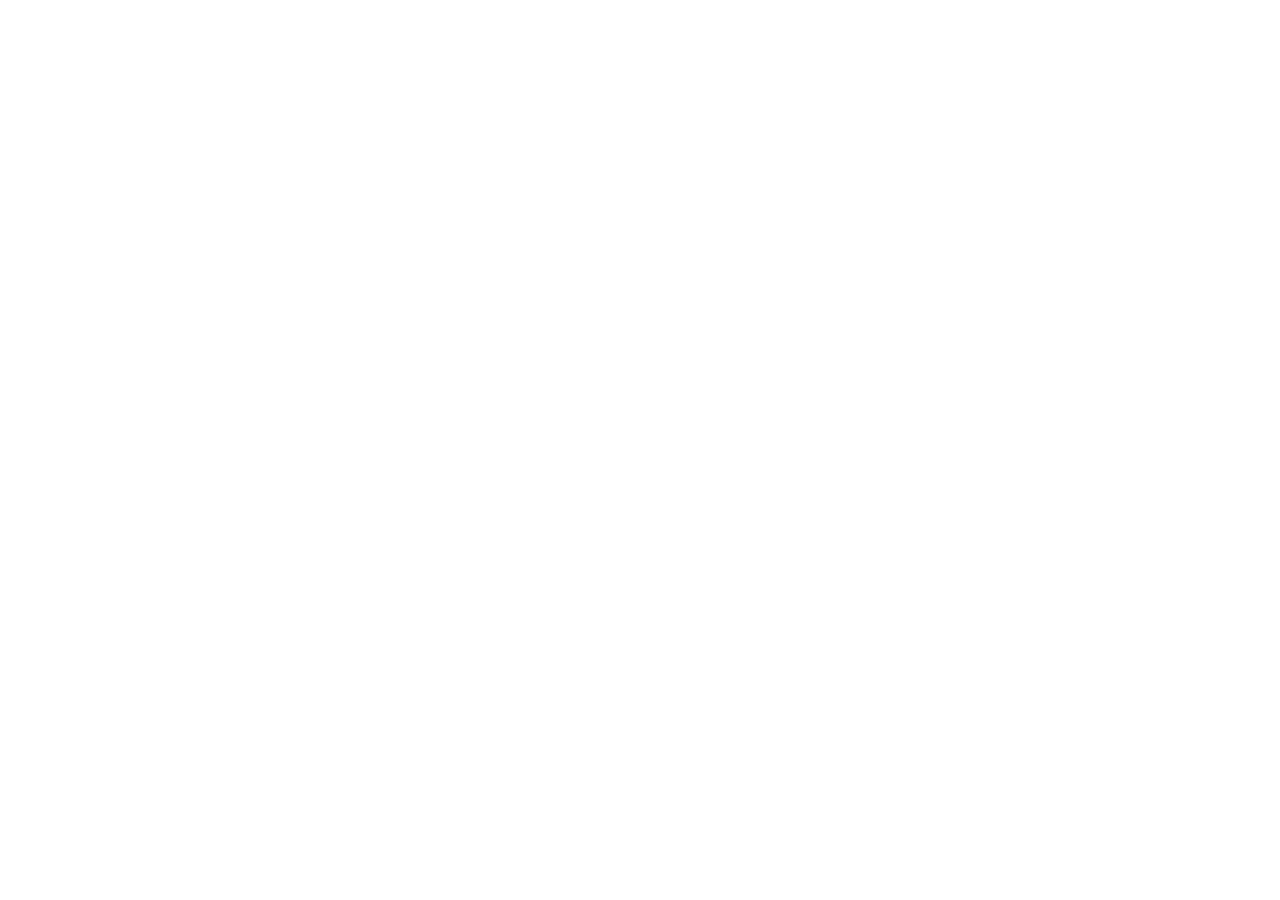
==== commit 04164f3b: "Redirect legacy Hourly Pages to asgracing.ru" ====
--- a/index.html
+++ b/index.html
@@ -3,6 +3,10 @@
 <head>
   <meta charset="UTF-8" />
   <meta name="viewport" content="width=device-width, initial-scale=1.0" />
+  <meta http-equiv="refresh" content="0; url=https://asgracing.ru/hourly/" />
+  <script>
+    window.location.replace(`https://asgracing.ru/hourly/${window.location.search}${window.location.hash}`);
+  </script>
 
   <meta name="yandex-verification" content="c76adf2164af15e6" />
   <meta name="google-site-verification" content="Q9-gOMKl6WbBLelP-Vl__xxrrF2Qyrm47kdie0mGxz8" />
@@ -18,11 +22,11 @@
     name="keywords"
     content="ASG Racing, ACC, Assetto Corsa Competizione, hourly race, race schedule, racing league, hourly server"
   />
-  <meta name="robots" content="index, follow" />
+  <meta name="robots" content="noindex, follow" />
   <meta name="author" content="ASG Racing" />
   <meta name="theme-color" content="#0b0f14" />
 
-  <link rel="canonical" href="https://asgracing.github.io/hourly/" />
+  <link rel="canonical" href="https://asgracing.ru/hourly/" />
   <link rel="icon" href="https://asgracing.github.io/top/favicon.ico" sizes="any" />
   <link rel="icon" type="image/png" sizes="32x32" href="https://asgracing.github.io/top/favicon-32x32.png" />
   <link rel="icon" type="image/png" sizes="16x16" href="https://asgracing.github.io/top/favicon-16x16.png" />
--- a/styles.css
+++ b/styles.css
@@ -36,55 +36,31 @@
 }
 
 .top-nav {
-  --top-nav-band-width: min(1440px, calc(100% - 16px));
   position: sticky;
   top: 0;
   width: 100%;
   z-index: 1000;
-  background: transparent;
-  border-bottom: 0;
-  box-shadow: none;
-}
-
-.top-nav::before {
-  content: "";
-  position: absolute;
-  inset: 0 auto 0 50%;
-  width: var(--top-nav-band-width);
-  transform: translateX(-50%);
-  pointer-events: none;
   backdrop-filter: blur(18px);
-  -webkit-backdrop-filter: blur(18px);
   background:
     linear-gradient(180deg, rgba(12, 17, 26, 0.94), rgba(12, 17, 26, 0.88));
   border-bottom: 1px solid rgba(255, 255, 255, 0.12);
   box-shadow: 0 14px 36px rgba(0, 0, 0, 0.28);
-  -webkit-mask-image: linear-gradient(90deg, transparent 0%, #000 16%, #000 84%, transparent 100%);
-  mask-image: linear-gradient(90deg, transparent 0%, #000 16%, #000 84%, transparent 100%);
 }
 
 .top-nav-inner {
-  position: relative;
-  z-index: 1;
   max-width: 1440px;
   margin: 0 auto;
-  padding: 8px 20px 10px;
+  padding: 10px 20px;
   display: grid;
-  grid-template-columns: auto auto auto;
-  grid-template-areas:
-    "brand socials actions"
-    "menu menu menu";
-  justify-content: center;
-  align-items: center;
-  gap: 7px 12px;
+  grid-template-columns: auto auto 1fr auto;
+  align-items: center;
+  gap: 12px;
 }
 
 .top-nav-brand {
-  grid-area: brand;
-  justify-self: start;
   display: inline-flex;
   align-items: center;
-  gap: 8px;
+  gap: 10px;
   color: var(--text);
   text-decoration: none;
   font-weight: 900;
@@ -94,8 +70,8 @@
 
 .top-nav-brand-logo {
   display: block;
-  width: 32px;
-  height: 32px;
+  width: 34px;
+  height: 34px;
   object-fit: cover;
   border-radius: 10px;
   box-shadow: 0 10px 24px rgba(0, 0, 0, 0.24);
@@ -107,17 +83,13 @@
 }
 
 .top-nav-center {
-  grid-area: menu;
   display: flex;
   justify-content: center;
-  width: 100%;
   min-width: 0;
   position: relative;
 }
 
 .top-nav-socials {
-  grid-area: socials;
-  justify-self: center;
   display: flex;
   align-items: center;
   gap: 8px;
@@ -127,9 +99,8 @@
   display: flex;
   align-items: center;
   justify-content: center;
-  gap: 7px;
+  gap: 8px;
   flex-wrap: nowrap;
-  width: 100%;
   min-width: 0;
 }
 
@@ -138,39 +109,8 @@
 }
 
 .top-nav-actions {
-  grid-area: actions;
-  justify-self: end;
   display: flex;
-  align-items: center;
   justify-content: flex-end;
-  gap: 7px;
-}
-
-body.championship-body .top-nav-inner {
-  grid-template-columns: auto auto auto;
-  grid-template-areas:
-    "brand socials actions"
-    "menu menu menu";
-  justify-content: center;
-}
-
-body.championship-body .top-nav-brand {
-  justify-self: start;
-}
-
-body.championship-body .top-nav-socials {
-  justify-self: center;
-}
-
-body.championship-body .top-nav-center {
-  display: flex;
-  justify-content: center;
-  width: 100%;
-}
-
-body.championship-body .top-nav-menu {
-  width: auto;
-  justify-content: center;
 }
 
 .top-nav-more {
@@ -227,153 +167,15 @@
   border-color: rgba(255, 209, 102, 0.26);
 }
 
-.top-nav-more-link-championship {
-  background: linear-gradient(135deg, rgba(126, 34, 206, 0.96), rgba(168, 85, 247, 0.92));
-  border-color: rgba(216, 180, 254, 0.6);
-  color: #ffffff;
-  box-shadow:
-    inset 0 1px 0 rgba(255, 255, 255, 0.16),
-    0 12px 26px rgba(126, 34, 206, 0.28);
-}
-
-.top-nav-link-championship {
-  background: linear-gradient(135deg, rgba(126, 34, 206, 0.96), rgba(168, 85, 247, 0.92));
-  border-color: rgba(216, 180, 254, 0.6);
-  color: #ffffff;
-  box-shadow:
-    inset 0 1px 0 rgba(255, 255, 255, 0.16),
-    0 12px 26px rgba(126, 34, 206, 0.28);
-}
-
-.top-nav-link-secondary.top-nav-link-championship,
-.top-nav-link-secondary.top-nav-link-championship.is-current {
-  background: linear-gradient(135deg, rgba(126, 34, 206, 0.96), rgba(168, 85, 247, 0.92));
-  border-color: rgba(216, 180, 254, 0.6);
-  color: #ffffff;
-  box-shadow:
-    inset 0 1px 0 rgba(255, 255, 255, 0.16),
-    0 12px 26px rgba(126, 34, 206, 0.28);
-}
-
-.top-nav-link-hourly,
-.top-nav-more-link-hourly {
-  background: linear-gradient(135deg, rgba(255, 107, 44, 0.98), rgba(245, 158, 11, 0.94));
-  border-color: rgba(253, 224, 71, 0.58);
-  color: #fffef7;
-  box-shadow:
-    inset 0 1px 0 rgba(255, 255, 255, 0.16),
-    0 12px 26px rgba(255, 107, 44, 0.28);
-}
-
-.top-nav-link-secondary.top-nav-link-hourly,
-.top-nav-link-secondary.top-nav-link-hourly.is-current {
-  background: linear-gradient(135deg, rgba(255, 107, 44, 0.98), rgba(245, 158, 11, 0.94));
-  border-color: rgba(253, 224, 71, 0.58);
-  color: #fffef7;
-  box-shadow:
-    inset 0 1px 0 rgba(255, 255, 255, 0.16),
-    0 12px 26px rgba(255, 107, 44, 0.28);
-}
-
-.top-nav-link-hourly:hover,
-.top-nav-more-link-hourly:hover {
-  background: linear-gradient(135deg, rgba(255, 122, 56, 1), rgba(251, 191, 36, 0.98));
-  border-color: rgba(254, 240, 138, 0.72);
-  box-shadow:
-    0 0 0 1px rgba(254, 240, 138, 0.2),
-    0 14px 30px rgba(255, 107, 44, 0.34);
-}
-
-.top-nav-group {
-  position: relative;
-  flex: 0 0 auto;
-}
-
-.top-nav-group-toggle {
-  gap: 8px;
-}
-
-.top-nav-group-caret {
-  font-size: 0.72rem;
-  line-height: 1;
-  opacity: 0.8;
-  transition: transform 0.18s ease, opacity 0.18s ease;
-}
-
-.top-nav-group.is-open .top-nav-group-caret {
-  transform: rotate(180deg);
-  opacity: 1;
-}
-
-.top-nav-group-menu {
-  position: absolute;
-  top: calc(100% + 10px);
-  left: 0;
-  z-index: 32;
-  min-width: 220px;
-  display: grid;
-  gap: 6px;
-  padding: 8px;
-  border: 1px solid rgba(255, 255, 255, 0.14);
-  border-radius: 16px;
-  background: rgba(12, 17, 26, 0.98);
-  box-shadow: 0 18px 42px rgba(0, 0, 0, 0.34);
-}
-
-.top-nav-group-menu[hidden] {
-  display: none !important;
-}
-
-.top-nav-group-link {
-  display: block;
-  padding: 10px 12px;
-  border-radius: 12px;
-  color: #f4f8ff;
-  text-decoration: none;
-  font-weight: 700;
-  font-size: 0.84rem;
-  background: rgba(255, 255, 255, 0.06);
-  border: 1px solid rgba(255, 255, 255, 0.08);
-  transition: background 0.18s ease, border-color 0.18s ease, transform 0.18s ease;
-}
-
-.top-nav-group-link:hover,
-.top-nav-group-link:focus-visible {
-  background: rgba(255, 255, 255, 0.12);
-  border-color: rgba(255, 209, 102, 0.26);
-  transform: translateY(-1px);
-}
-
-.top-nav-group.is-current .top-nav-group-toggle,
-.top-nav-group.is-open .top-nav-group-toggle,
-.top-nav-group-link.is-current {
-  border-color: rgba(255, 107, 44, 0.4);
-  background:
-    linear-gradient(180deg, rgba(255, 107, 44, 0.18), rgba(255, 255, 255, 0.03)),
-    rgba(255, 107, 44, 0.08);
-  color: #fff4ef;
-}
-
-.top-nav-group-link.is-current {
-  box-shadow:
-    inset 0 1px 0 rgba(255, 255, 255, 0.06),
-    0 10px 24px rgba(0, 0, 0, 0.18);
-}
-
-.top-nav-menu.has-nav-groups .top-nav-more,
-.top-nav-group ~ .top-nav-more {
-  display: none !important;
-}
-
 .top-nav-link-primary,
 .top-nav-link-secondary {
   display: inline-flex;
   align-items: center;
   justify-content: center;
-  padding: 6px 12px;
+  padding: 6px 14px;
   border-radius: 999px;
   font-weight: 800;
-  font-size: 0.72rem;
+  font-size: 0.76rem;
   letter-spacing: 0.01em;
   text-decoration: none;
   white-space: nowrap;
@@ -419,10 +221,10 @@
 }
 
 .nav-social {
-  min-width: 36px;
-  min-height: 36px;
-  padding: 8px;
-  font-size: 0.78rem;
+  min-width: 42px;
+  min-height: 42px;
+  padding: 10px;
+  font-size: 0.86rem;
   letter-spacing: 0.015em;
   box-shadow: 0 12px 28px rgba(0, 0, 0, 0.24);
 }
@@ -499,7 +301,6 @@
   background: rgba(10, 16, 24, 0.78);
   backdrop-filter: blur(10px);
   box-shadow: 0 10px 30px rgba(0, 0, 0, 0.22);
-  z-index: 3;
 }
 
 .lang-btn {
@@ -549,246 +350,6 @@
   box-shadow: 0 0 0 1px rgba(255, 255, 255, 0.16);
 }
 
-.top-nav-news-bell {
-  position: relative;
-  display: flex;
-  align-items: center;
-  margin-right: 10px;
-}
-
-.news-bell-btn {
-  position: relative;
-  display: inline-flex;
-  align-items: center;
-  justify-content: center;
-  width: 42px;
-  height: 42px;
-  padding: 0;
-  border: 1px solid rgba(255, 255, 255, 0.12);
-  border-radius: 14px;
-  background:
-    linear-gradient(180deg, rgba(255, 255, 255, 0.08), rgba(255, 255, 255, 0.03)),
-    rgba(255, 255, 255, 0.03);
-  color: #fff6ea;
-  cursor: pointer;
-  transition: transform 0.18s ease, border-color 0.18s ease, background 0.18s ease, box-shadow 0.18s ease;
-}
-
-.news-bell-btn:hover,
-.news-bell-btn:focus-visible {
-  transform: translateY(-1px);
-  border-color: rgba(255, 91, 46, 0.42);
-  background:
-    linear-gradient(180deg, rgba(255, 91, 46, 0.18), rgba(255, 255, 255, 0.04)),
-    rgba(255, 91, 46, 0.08);
-  box-shadow: 0 10px 28px rgba(0, 0, 0, 0.24);
-}
-
-.news-bell-btn.has-unread {
-  border-color: rgba(255, 110, 69, 0.62);
-  background:
-    linear-gradient(180deg, rgba(255, 110, 69, 0.24), rgba(255, 255, 255, 0.04)),
-    rgba(255, 110, 69, 0.12);
-  box-shadow:
-    0 0 0 1px rgba(255, 110, 69, 0.18),
-    0 12px 30px rgba(255, 75, 33, 0.28);
-}
-
-.news-bell-btn.has-unread .news-bell-icon {
-  color: #fff2d9;
-}
-
-.news-bell-btn:focus-visible {
-  outline: 2px solid rgba(255, 91, 46, 0.58);
-  outline-offset: 2px;
-}
-
-.news-bell-icon {
-  font-size: 1.02rem;
-  line-height: 1;
-}
-
-.news-bell-badge {
-  position: absolute;
-  top: -5px;
-  right: -5px;
-  min-width: 20px;
-  height: 20px;
-  padding: 0 6px;
-  border-radius: 999px;
-  background: linear-gradient(180deg, #ff6e45, #ff4b21);
-  color: #ffffff;
-  font-size: 0.68rem;
-  font-weight: 800;
-  line-height: 20px;
-  text-align: center;
-  box-shadow: 0 8px 18px rgba(255, 75, 33, 0.35);
-}
-
-.news-notifications-panel {
-  position: absolute;
-  top: calc(100% + 12px);
-  right: 0;
-  z-index: 45;
-  width: min(460px, calc(100vw - 28px));
-  max-height: min(70vh, 680px);
-  overflow: auto;
-  padding: 18px;
-  border: 1px solid rgba(255, 255, 255, 0.12);
-  border-radius: 22px;
-  background:
-    radial-gradient(circle at top right, rgba(255, 184, 77, 0.08), transparent 30%),
-    linear-gradient(180deg, rgba(17, 24, 39, 0.985), rgba(11, 15, 20, 0.985));
-  box-shadow: 0 28px 60px rgba(0, 0, 0, 0.42);
-}
-
-.news-notifications-panel::before {
-  content: "";
-  position: absolute;
-  top: -7px;
-  right: 16px;
-  width: 14px;
-  height: 14px;
-  border-top: 1px solid rgba(255, 255, 255, 0.12);
-  border-left: 1px solid rgba(255, 255, 255, 0.12);
-  background: rgba(17, 24, 39, 0.98);
-  transform: rotate(45deg);
-}
-
-.news-notifications-popover-head {
-  margin-bottom: 14px;
-}
-
-.news-notifications-popover-title {
-  margin: 0 0 6px;
-  font-size: clamp(1.15rem, 1.6vw, 1.4rem);
-  color: var(--text);
-}
-
-.news-notifications-popover-subtitle {
-  margin: 0;
-  color: var(--muted);
-  font-size: 0.92rem;
-  line-height: 1.5;
-}
-
-.news-notifications-list {
-  display: grid;
-  gap: 12px;
-}
-
-.news-notification-card {
-  display: block;
-  padding: 12px;
-  border: 1px solid rgba(255, 255, 255, 0.08);
-  border-radius: 18px;
-  background:
-    linear-gradient(180deg, rgba(255, 255, 255, 0.05), rgba(255, 255, 255, 0.02)),
-    rgba(255, 255, 255, 0.025);
-  color: inherit;
-  text-decoration: none;
-  transition: transform 0.18s ease, border-color 0.18s ease, background 0.18s ease;
-}
-
-.news-notification-card:hover,
-.news-notification-card:focus-visible {
-  transform: translateY(-1px);
-  border-color: rgba(255, 91, 46, 0.28);
-  background:
-    linear-gradient(180deg, rgba(255, 91, 46, 0.1), rgba(255, 255, 255, 0.02)),
-    rgba(255, 91, 46, 0.05);
-}
-
-.news-notification-card.is-unread {
-  border-color: rgba(255, 209, 102, 0.26);
-  box-shadow: inset 3px 0 0 rgba(255, 209, 102, 0.92);
-}
-
-.news-notification-copy {
-  display: grid;
-  align-content: start;
-  gap: 10px;
-  min-width: 0;
-}
-
-.news-thumb {
-  display: block;
-  width: 100%;
-  min-height: 86px;
-  border-radius: 14px;
-  object-fit: cover;
-}
-
-.news-thumb-placeholder {
-  display: grid;
-  place-items: center;
-  background:
-    radial-gradient(circle at top left, rgba(255, 209, 102, 0.2), transparent 50%),
-    linear-gradient(145deg, rgba(36, 48, 64, 0.96), rgba(16, 23, 31, 0.98));
-  color: rgba(255, 255, 255, 0.74);
-  font-size: 0.72rem;
-  font-weight: 900;
-  letter-spacing: 0.18em;
-}
-
-.news-notification-thumb {
-  width: 100%;
-  min-height: 0;
-  aspect-ratio: 16 / 9;
-  border-radius: 16px;
-  object-fit: cover;
-}
-
-.news-bilingual-stack {
-  display: grid;
-  gap: 4px;
-}
-
-.news-notification-meta {
-  color: var(--accent);
-  font-size: 0.8rem;
-  font-weight: 800;
-  letter-spacing: 0.01em;
-}
-
-.news-notification-title {
-  color: var(--text);
-  font-size: 1rem;
-  font-weight: 800;
-  line-height: 1.2;
-}
-
-.news-notification-title-secondary {
-  color: rgba(236, 243, 255, 0.78);
-  font-size: 0.86rem;
-  font-weight: 700;
-  line-height: 1.35;
-}
-
-.news-notifications-footer {
-  display: flex;
-  justify-content: flex-end;
-  margin-top: 18px;
-}
-
-.news-notifications-open-all {
-  border-color: rgba(255, 91, 46, 0.45);
-  background:
-    linear-gradient(180deg, rgba(255, 91, 46, 0.22), rgba(255, 255, 255, 0.05)),
-    rgba(255, 91, 46, 0.14);
-  color: #fff4ef;
-  box-shadow: 0 14px 28px rgba(255, 91, 46, 0.18);
-}
-
-.news-notifications-open-all:hover,
-.news-notifications-open-all:focus-visible {
-  border-color: rgba(255, 133, 93, 0.72);
-  background:
-    linear-gradient(180deg, rgba(255, 91, 46, 0.32), rgba(255, 255, 255, 0.06)),
-    rgba(255, 91, 46, 0.22);
-  box-shadow: 0 18px 34px rgba(255, 91, 46, 0.24);
-}
-
 .page {
   width: min(1200px, calc(100% - 32px));
   margin: 0 auto;
@@ -901,7 +462,7 @@
 }
 
 .hero-event-track {
-  grid-column: auto;
+  grid-column: 1 / -1;
 }
 
 .hero-connect-actions {
@@ -1051,23 +612,6 @@
   transform: translateX(-50%) rotate(45deg);
 }
 
-.hero-announcement-weather.has-token-value .hero-token-tooltip,
-#hero-weather-card .hero-token-tooltip {
-  top: calc(100% + 12px);
-  bottom: auto;
-  transform: translate(-50%, -8px) scale(0.96);
-}
-
-.hero-announcement-weather.has-token-value .hero-token-tooltip::after,
-#hero-weather-card .hero-token-tooltip::after {
-  top: auto;
-  bottom: 100%;
-  border-right: 0;
-  border-bottom: 0;
-  border-left: 1px solid rgba(255, 209, 102, 0.22);
-  border-top: 1px solid rgba(255, 209, 102, 0.22);
-}
-
 .hero-token-tooltip-icon {
   width: 28px;
   height: 28px;
@@ -1110,13 +654,6 @@
   .hero-token-has-tooltip:focus-visible .hero-token-tooltip {
     opacity: 1;
     visibility: visible;
-    transform: translate(-50%, 0) scale(1);
-  }
-
-  .hero-announcement-weather.has-token-value .hero-token-has-tooltip:hover .hero-token-tooltip,
-  .hero-announcement-weather.has-token-value .hero-token-has-tooltip:focus-visible .hero-token-tooltip,
-  #hero-weather-card .hero-token-has-tooltip:hover .hero-token-tooltip,
-  #hero-weather-card .hero-token-has-tooltip:focus-visible .hero-token-tooltip {
     transform: translate(-50%, 0) scale(1);
   }
 }
@@ -1268,14 +805,9 @@
   padding: 14px;
   border: 1px solid rgba(255, 209, 102, 0.26);
   border-radius: 20px;
-  cursor: pointer;
   background:
-    linear-gradient(135deg, rgba(7, 11, 16, 0.62), rgba(7, 11, 16, 0.74)),
-    var(--hero-announcement-photo, none),
     linear-gradient(180deg, rgba(255, 193, 86, 0.14), rgba(255, 91, 46, 0.08)),
     rgba(19, 28, 39, 0.94);
-  background-position: center;
-  background-size: cover;
   box-shadow:
     inset 0 1px 0 rgba(255, 255, 255, 0.05),
     0 18px 40px rgba(0, 0, 0, 0.24);
@@ -1362,8 +894,8 @@
   border: 1px solid rgba(255, 209, 102, 0.14);
   border-radius: 16px;
   background:
-    linear-gradient(180deg, rgba(255, 209, 102, 0.12), rgba(255, 255, 255, 0.04)),
-    rgba(9, 14, 21, 0.74);
+    linear-gradient(180deg, rgba(255, 209, 102, 0.08), rgba(255, 255, 255, 0.02)),
+    rgba(9, 14, 21, 0.28);
 }
 
 .hero-announcement-weather .value {
@@ -1379,16 +911,16 @@
 
 .championship-summary {
   display: grid;
-  gap: 9px;
+  gap: 12px;
   height: 100%;
-  align-content: start;
+  align-content: center;
 }
 
 .championship-summary-title {
   color: #f5edff;
-  font-size: clamp(1.2rem, 2vw, 1.75rem);
+  font-size: clamp(1.55rem, 3vw, 2.35rem);
   font-weight: 950;
-  line-height: 1.05;
+  line-height: 1;
 }
 
 .championship-summary-meta {
@@ -1400,33 +932,7 @@
 .championship-summary-text {
   color: #d9ccef;
   font-weight: 650;
-  line-height: 1.35;
-  margin: 0;
-}
-
-.championship-next-card {
-  display: grid;
-  gap: 7px;
-  padding: 11px;
-  border: 1px solid rgba(193, 132, 252, 0.34);
-  border-radius: 15px;
-  background:
-    linear-gradient(135deg, rgba(126, 34, 206, 0.16), rgba(255, 209, 102, 0.05)),
-    rgba(8, 12, 18, 0.54);
-}
-
-.championship-next-track {
-  color: #ffffff;
-  font-size: 1.15rem;
-  font-weight: 950;
-  line-height: 1.08;
-}
-
-.championship-next-detail {
-  color: #dce8f7;
-  font-size: 0.78rem;
-  font-weight: 750;
-  line-height: 1.25;
+  line-height: 1.45;
 }
 
 .championship-summary-btn {
@@ -1443,160 +949,6 @@
   box-shadow: 0 16px 32px rgba(126, 34, 206, 0.28);
 }
 
-.championship-history-grid {
-  display: grid;
-  grid-template-columns: repeat(auto-fit, minmax(240px, 1fr));
-  gap: 14px;
-}
-
-.championship-history-card {
-  display: grid;
-  gap: 12px;
-  padding: 16px;
-  border: 1px solid rgba(255, 255, 255, 0.08);
-  border-radius: 18px;
-  background:
-    linear-gradient(180deg, rgba(255, 255, 255, 0.05), rgba(255, 255, 255, 0.02)),
-    rgba(9, 14, 21, 0.54);
-}
-
-.championship-history-head {
-  display: flex;
-  align-items: flex-start;
-  justify-content: space-between;
-  gap: 10px;
-}
-
-.championship-history-period {
-  color: #d8b4fe;
-  font-size: 0.78rem;
-  font-weight: 900;
-  text-transform: uppercase;
-  letter-spacing: 0.08em;
-}
-
-.championship-history-title {
-  margin: 4px 0 0;
-  color: #f6f7fb;
-  font-size: 1.06rem;
-  font-weight: 900;
-  line-height: 1.18;
-}
-
-.championship-history-status {
-  display: inline-flex;
-  align-items: center;
-  min-height: 28px;
-  padding: 0 10px;
-  border-radius: 999px;
-  font-size: 0.76rem;
-  font-weight: 900;
-  white-space: nowrap;
-  background: rgba(255, 255, 255, 0.08);
-  color: #e8eef8;
-}
-
-.championship-history-status.is-active {
-  background: rgba(255, 91, 46, 0.16);
-  color: #ffd5c6;
-}
-
-.championship-history-status.is-upcoming {
-  background: rgba(255, 209, 102, 0.14);
-  color: #ffe5a3;
-}
-
-.championship-history-status.is-finished,
-.championship-history-status.is-archived {
-  background: rgba(123, 97, 255, 0.14);
-  color: #ddd1ff;
-}
-
-.championship-history-description {
-  margin: 0;
-  color: #d7e0ee;
-  font-size: 0.93rem;
-  line-height: 1.5;
-}
-
-.championship-history-stats {
-  display: grid;
-  grid-template-columns: repeat(3, minmax(0, 1fr));
-  gap: 10px;
-}
-
-.championship-history-stat {
-  display: grid;
-  gap: 4px;
-  padding: 10px 12px;
-  border-radius: 14px;
-  background: rgba(255, 255, 255, 0.04);
-  border: 1px solid rgba(255, 255, 255, 0.06);
-}
-
-.championship-history-stat-label {
-  color: #9eacc0;
-  font-size: 0.72rem;
-  font-weight: 800;
-  text-transform: uppercase;
-  letter-spacing: 0.06em;
-}
-
-.championship-history-stat-value {
-  color: #ffffff;
-  font-size: 0.9rem;
-  font-weight: 800;
-  line-height: 1.35;
-}
-
-.championship-history-podium {
-  display: grid;
-  gap: 8px;
-}
-
-.championship-history-podium-item {
-  display: flex;
-  align-items: center;
-  gap: 10px;
-  min-width: 0;
-}
-
-.championship-history-podium-rank {
-  display: inline-flex;
-  align-items: center;
-  justify-content: center;
-  width: 26px;
-  height: 26px;
-  border-radius: 999px;
-  background: rgba(255, 209, 102, 0.16);
-  color: #ffe29b;
-  font-size: 0.8rem;
-  font-weight: 900;
-  flex: 0 0 auto;
-}
-
-.championship-history-podium-name {
-  color: #edf2fa;
-  font-size: 0.9rem;
-  font-weight: 700;
-  line-height: 1.35;
-  overflow-wrap: anywhere;
-}
-
-.championship-history-link {
-  display: inline-flex;
-  align-items: center;
-  justify-content: center;
-  min-height: 40px;
-  padding: 0 14px;
-  border-radius: 999px;
-  border: 1px solid rgba(255, 255, 255, 0.08);
-  background: rgba(255, 255, 255, 0.06);
-  color: #f7f9fc;
-  font-weight: 900;
-  text-decoration: none;
-}
-
 .hero-announcement-weather,
 .hero-announcement-meta .stat {
   display: flex;
@@ -1653,7 +1005,7 @@
   padding: 9px 12px;
   border: 1px solid rgba(255, 255, 255, 0.06);
   border-radius: 16px;
-  background: rgba(22, 31, 43, 0.54);
+  background: rgba(8, 12, 18, 0.5);
 }
 
 .hero-vote-actions,
@@ -1988,7 +1340,7 @@
   border: 1px solid rgba(255, 255, 255, 0.08);
   border-radius: 22px;
   background:
-    linear-gradient(118deg, rgba(7, 11, 16, 0.08) 0%, rgba(7, 11, 16, 0.12) 38%, rgba(7, 11, 16, 0.22) 100%),
+    linear-gradient(118deg, rgba(7, 11, 16, 0.2) 0%, rgba(7, 11, 16, 0.2) 38%, rgba(7, 11, 16, 0.2) 100%),
     radial-gradient(circle at top right, rgba(255, 184, 77, 0.12), transparent 30%),
     var(--schedule-track-photo),
     rgba(10, 16, 24, 0.96);
@@ -2060,11 +1412,6 @@
 }
 
 .schedule-event-track {
-  align-self: flex-start;
-  padding: 6px 10px;
-  border: 1px solid rgba(255, 255, 255, 0.22);
-  border-radius: 12px;
-  background: rgba(241, 245, 249, 0.18);
   font-size: 1.5rem;
   font-weight: 900;
   line-height: 1.05;
@@ -2250,6 +1597,18 @@
   font-weight: 800;
 }
 
+.driver-link,
+.driver-link:visited {
+  color: #fff;
+  text-decoration: none;
+}
+
+.driver-link:hover,
+.driver-link:focus-visible {
+  color: #fff5cf;
+  text-decoration: underline;
+}
+
 .race-note {
   font-size: 13px;
   line-height: 1.35;
@@ -2460,123 +1819,6 @@
   text-decoration: none;
 }
 
-.hero-server-card {
-  gap: 4px;
-  padding: 4px;
-}
-
-.hero-server-card > .hero-server-grid-major {
-  grid-template-columns: repeat(3, minmax(0, 1fr));
-}
-
-.hero-server-grid {
-  gap: 4px;
-}
-
-.hero-server-stack {
-  gap: 4px;
-}
-
-.hero-server-grid-rules {
-  gap: 4px;
-}
-
-.hero-server-item {
-  padding: 5px 6px;
-  border-radius: 11px;
-  gap: 5px;
-}
-
-.hero-server-item .label {
-  font-size: 0.6rem;
-  letter-spacing: 0.04em;
-}
-
-.hero-server-item .value {
-  font-size: 0.72rem;
-  line-height: 1.16;
-}
-
-.hero-server-item-emphasis .label {
-  margin-bottom: 2px;
-}
-
-.hero-server-item-emphasis .value {
-  font-size: 0.86rem;
-  line-height: 1.12;
-}
-
-.hero-server-card > .hero-server-grid-major .hero-server-item-emphasis {
-  min-height: 58px;
-  padding: 8px 10px;
-}
-
-.hero-server-card > .hero-server-grid-major .hero-server-item-emphasis .label {
-  font-size: 0.68rem;
-}
-
-.hero-server-card > .hero-server-grid-major .hero-server-item-emphasis .value {
-  font-size: 1.02rem;
-  line-height: 1.18;
-}
-
-.hero-server-grid-rules .hero-server-item {
-  gap: 5px;
-}
-
-.hero-token-list {
-  gap: 4px;
-}
-
-.hero-token {
-  min-height: 19px;
-  padding: 2px 5px;
-  font-size: 0.6rem;
-}
-
-.hero-token-icon {
-  width: 15px;
-  height: 15px;
-}
-
-.hero-copy-row {
-  gap: 6px;
-}
-
-.hero-copy-btn {
-  width: 24px;
-  height: 24px;
-  border-radius: 8px;
-}
-
-.hero-connect-actions {
-  gap: 6px;
-}
-
-.hero-connect-btn,
-.hero-connect-help {
-  min-height: 28px;
-  padding: 0 9px;
-  font-size: 0.7rem;
-}
-
-@media (min-width: 721px) {
-  .hero-connect-actions {
-    grid-template-columns: repeat(2, minmax(0, 1fr));
-  }
-
-  .hero-connect-btn,
-  .hero-connect-help {
-    min-height: 36px;
-    font-size: 0.9rem;
-  }
-}
-
-.hero-announcement-card {
-  gap: 9px;
-  padding: 10px;
-}
-
 #schedule-modal .schedule-modal-vote .hero-vote {
   margin-top: 0;
 }
@@ -2816,19 +2058,17 @@
   }
 
   .top-nav-inner {
-    grid-template-columns: minmax(0, 1fr) auto minmax(0, 1fr);
+    grid-template-columns: 1fr auto;
     grid-template-areas:
-      "brand socials actions"
-      "menu menu menu";
+      "brand actions"
+      "menu menu";
     align-items: center;
-    gap: 7px 10px;
-    padding: 8px 16px 10px;
+    gap: 10px;
+    padding: 10px 16px 12px;
   }
 
   .top-nav-socials {
-    grid-area: socials;
-    display: flex;
-    justify-content: center;
+    display: none;
   }
 
   .top-nav-brand {
@@ -2853,9 +2093,9 @@
   .top-nav-menu {
     display: flex;
     width: 100%;
-    gap: 6px;
+    gap: 8px;
     flex-wrap: nowrap;
-    justify-content: center;
+    justify-content: flex-start;
     overflow: visible;
     padding: 2px 0 0;
   }
@@ -2863,48 +2103,24 @@
   .top-nav-link-primary,
   .top-nav-link-secondary {
     flex: 0 0 auto;
-    padding: 7px 11px;
-    font-size: 0.72rem;
+    padding: 9px 15px;
+    font-size: 0.8rem;
   }
 
   .nav-social {
-    min-width: 34px;
-    min-height: 34px;
-    padding: 7px;
-    font-size: 0.74rem;
-  }
-
-  body.championship-body .top-nav-inner {
-    grid-template-columns: minmax(0, 1fr) auto minmax(0, 1fr);
-    grid-template-areas:
-      "brand socials actions"
-      "menu menu menu";
-  }
-
-  body.championship-body .top-nav-socials {
-    justify-content: center;
-  }
-
-  body.championship-body .top-nav-center {
-    display: flex;
-    justify-content: center;
-    width: 100%;
-  }
-
-  body.championship-body .top-nav-menu {
-    width: auto;
-    justify-content: center;
+    min-width: 44px;
+    min-height: 44px;
+    padding: 10px;
+    font-size: 0.84rem;
   }
 }
 
 @media (max-width: 1420px) and (min-width: 721px) {
   .top-nav-inner {
-    grid-template-columns: minmax(0, 1fr) auto minmax(0, 1fr);
-    grid-template-areas:
-      "brand socials actions"
-      "menu menu menu";
+    grid-template-columns: auto auto 1fr auto;
+    grid-template-areas: "brand socials menu actions";
     align-items: center;
-    padding: 8px 16px 10px;
+    padding: 10px 16px;
   }
 
   .top-nav-socials {
@@ -2921,18 +2137,10 @@
   }
 
   .top-nav-menu {
-    width: 100%;
+    width: auto;
     overflow: visible;
     justify-content: center;
-    padding: 2px 0 0;
-  }
-
-  .top-nav-actions {
-    grid-area: actions;
-  }
-
-  .news-notifications-panel {
-    z-index: 45;
+    padding: 0;
   }
 }
 
@@ -2980,47 +2188,25 @@
   .top-nav-menu {
     display: flex;
     width: 100%;
-    gap: 6px;
-    flex-wrap: wrap;
+    gap: 8px;
+    flex-wrap: nowrap;
     justify-content: flex-start;
     overflow: visible;
     padding-bottom: 0;
   }
 
-  .top-nav-group-menu {
-    min-width: 210px;
-    max-width: min(280px, calc(100vw - 32px));
-  }
-
   .top-nav-link-primary,
   .top-nav-link-secondary {
     flex: 0 0 auto;
-    padding: 7px 11px;
-    font-size: 0.72rem;
+    padding: 10px 15px;
+    font-size: 0.8rem;
   }
 
   .nav-social {
-    min-width: 34px;
-    min-height: 34px;
-    padding: 7px;
-    font-size: 0.74rem;
-  }
-
-  body.championship-body .top-nav-inner {
-    grid-template-columns: auto 1fr auto;
-    grid-template-areas:
-      "brand socials actions"
-      "menu menu menu";
-    justify-content: stretch;
-  }
-
-  body.championship-body .top-nav-center {
-    display: block;
-  }
-
-  body.championship-body .top-nav-menu {
-    width: 100%;
-    justify-content: flex-start;
+    min-width: 44px;
+    min-height: 44px;
+    padding: 10px;
+    font-size: 0.84rem;
   }
 
 }
@@ -3059,23 +2245,19 @@
   }
 
   #hero-vote {
-    order: 3;
+    order: -1;
   }
 
   .hero-server-grid-major {
     order: 1;
   }
 
-  .hero-connect-actions {
-    order: 2;
-  }
-
   .hero-server-grid-minor {
     order: 2;
   }
 
   .hero-server-stack {
-    order: 4;
+    order: 3;
   }
 
   .hero-server-card {
@@ -3237,14 +2419,14 @@
       "brand socials actions"
       "menu menu menu";
     align-items: center;
-    gap: 6px 7px;
-    padding: 10px 10px;
+    gap: 10px;
+    padding: 10px 12px;
   }
 
   .top-nav-brand {
     display: inline-flex;
     align-items: center;
-    gap: 6px;
+    gap: 0;
     grid-area: brand;
     min-width: 0;
     overflow: hidden;
@@ -3256,8 +2438,8 @@
   }
 
   .top-nav-brand-logo {
-    width: 34px;
-    height: 34px;
+    width: 38px;
+    height: 38px;
   }
 
   .top-nav-socials {
@@ -3284,83 +2466,42 @@
     justify-content: flex-start;
     overflow: visible;
     padding-bottom: 0;
-    flex-wrap: wrap;
   }
 
   .top-nav-link-primary,
   .top-nav-link-secondary {
     flex: 0 0 auto;
-    padding: 7px 10px;
-    font-size: 0.7rem;
+    padding: 10px 15px;
+    font-size: 0.8rem;
   }
 
   .nav-social {
-    min-width: 31px;
-    min-height: 31px;
-    padding: 6px;
-    font-size: 0.68rem;
+    min-height: 44px;
+    padding: 10px 18px;
+    font-size: 0.84rem;
   }
 
   .lang-btn {
-    min-width: 40px;
-    min-height: 32px;
-    height: 32px;
-    padding: 0 6px;
+    min-width: 45px;
+    min-height: 34px;
+    padding: 0 7px;
   }
 
   .lang-flag {
-    width: 22px;
+    width: 24px;
+    height: 17px;
+  }
+
+  .nav-social {
+    min-width: 36px;
+    min-height: 36px;
+    padding: 7px;
+    font-size: 0.72rem;
+  }
+
+  .social-icon {
+    width: 16px;
     height: 16px;
-  }
-
-  .social-icon {
-    width: 15px;
-    height: 15px;
-  }
-
-  .lang-switch {
-    gap: 4px;
-    padding: 4px;
-    border-radius: 12px;
-  }
-
-  .top-nav-news-bell {
-    margin-right: 8px;
-  }
-
-  .news-bell-btn {
-    width: 38px;
-    height: 38px;
-    border-radius: 12px;
-  }
-
-  .news-notification-card {
-    padding: 10px;
-  }
-
-  .news-notification-thumb {
-    border-radius: 14px;
-  }
-
-  .news-notifications-footer {
-    justify-content: stretch;
-  }
-
-  .news-notifications-open-all {
-    width: 100%;
-    justify-content: center;
-  }
-
-  .news-notifications-panel {
-    top: calc(100% + 10px);
-    right: -6px;
-    width: min(420px, calc(100vw - 16px));
-    padding: 14px;
-    border-radius: 18px;
-  }
-
-  .news-notifications-panel::before {
-    right: 18px;
   }
 
   .hero {
@@ -3392,19 +2533,15 @@
   }
 
   #hero-vote {
-    order: 3;
+    order: -1;
   }
 
   .hero-server-grid-major {
     order: 1;
   }
 
-  .hero-connect-actions {
+  .hero-server-stack {
     order: 2;
-  }
-
-  .hero-server-stack {
-    order: 4;
   }
 
   .hero-server-item,
@@ -3603,11 +2740,6 @@
     grid-template-columns: 1fr;
   }
 
-  .championship-history-grid,
-  .championship-history-stats {
-    grid-template-columns: 1fr;
-  }
-
   .calendar-grid {
     gap: 4px;
     padding: 0 8px 8px;
@@ -3686,85 +2818,9 @@
     border-radius: 20px;
   }
 
-.list-item,
-.section-head {
-  flex-direction: column;
-  align-items: flex-start;
-}
-}
-
-@media (max-width: 420px) {
-  .top-nav-inner {
-    padding: 7px 8px 9px;
-    gap: 6px 5px;
-  }
-
-  .top-nav-brand-logo {
-    width: 28px;
-    height: 28px;
-  }
-
-  .top-nav-socials {
-    gap: 3px;
-  }
-
-  .top-nav-link-primary,
-  .top-nav-link-secondary {
-    padding: 6px 9px;
-    font-size: 0.68rem;
-  }
-
-  .nav-social {
-    min-width: 24px;
-    min-height: 24px;
-    padding: 4px;
-  }
-
-  .social-icon {
-    width: 13px;
-    height: 13px;
-  }
-
-  .lang-switch {
-    gap: 3px;
-    padding: 3px;
-    border-radius: 10px;
-  }
-
-  .lang-btn {
-    min-width: 31px;
-    min-height: 28px;
-    height: 28px;
-    padding: 0 3px;
-  }
-
-  .lang-flag {
-    width: 18px;
-    height: 14px;
-  }
-
-  .news-notifications-panel {
-    left: var(--news-popover-inset, 6px);
-    right: var(--news-popover-inset, 6px);
-    width: auto;
-    max-width: none;
-  }
-
-  .news-notifications-panel::before {
-    display: none;
-  }
-}
-
-@media (max-width: 640px) {
-  .news-notifications-panel {
-    top: var(--news-popover-top, 72px);
-    left: var(--news-popover-inset, 10px);
-    right: var(--news-popover-inset, 10px);
-    width: auto;
-    max-width: none;
-  }
-
-  .news-notifications-panel::before {
-    display: none;
-  }
-}
+  .list-item,
+  .section-head {
+    flex-direction: column;
+    align-items: flex-start;
+  }
+}
